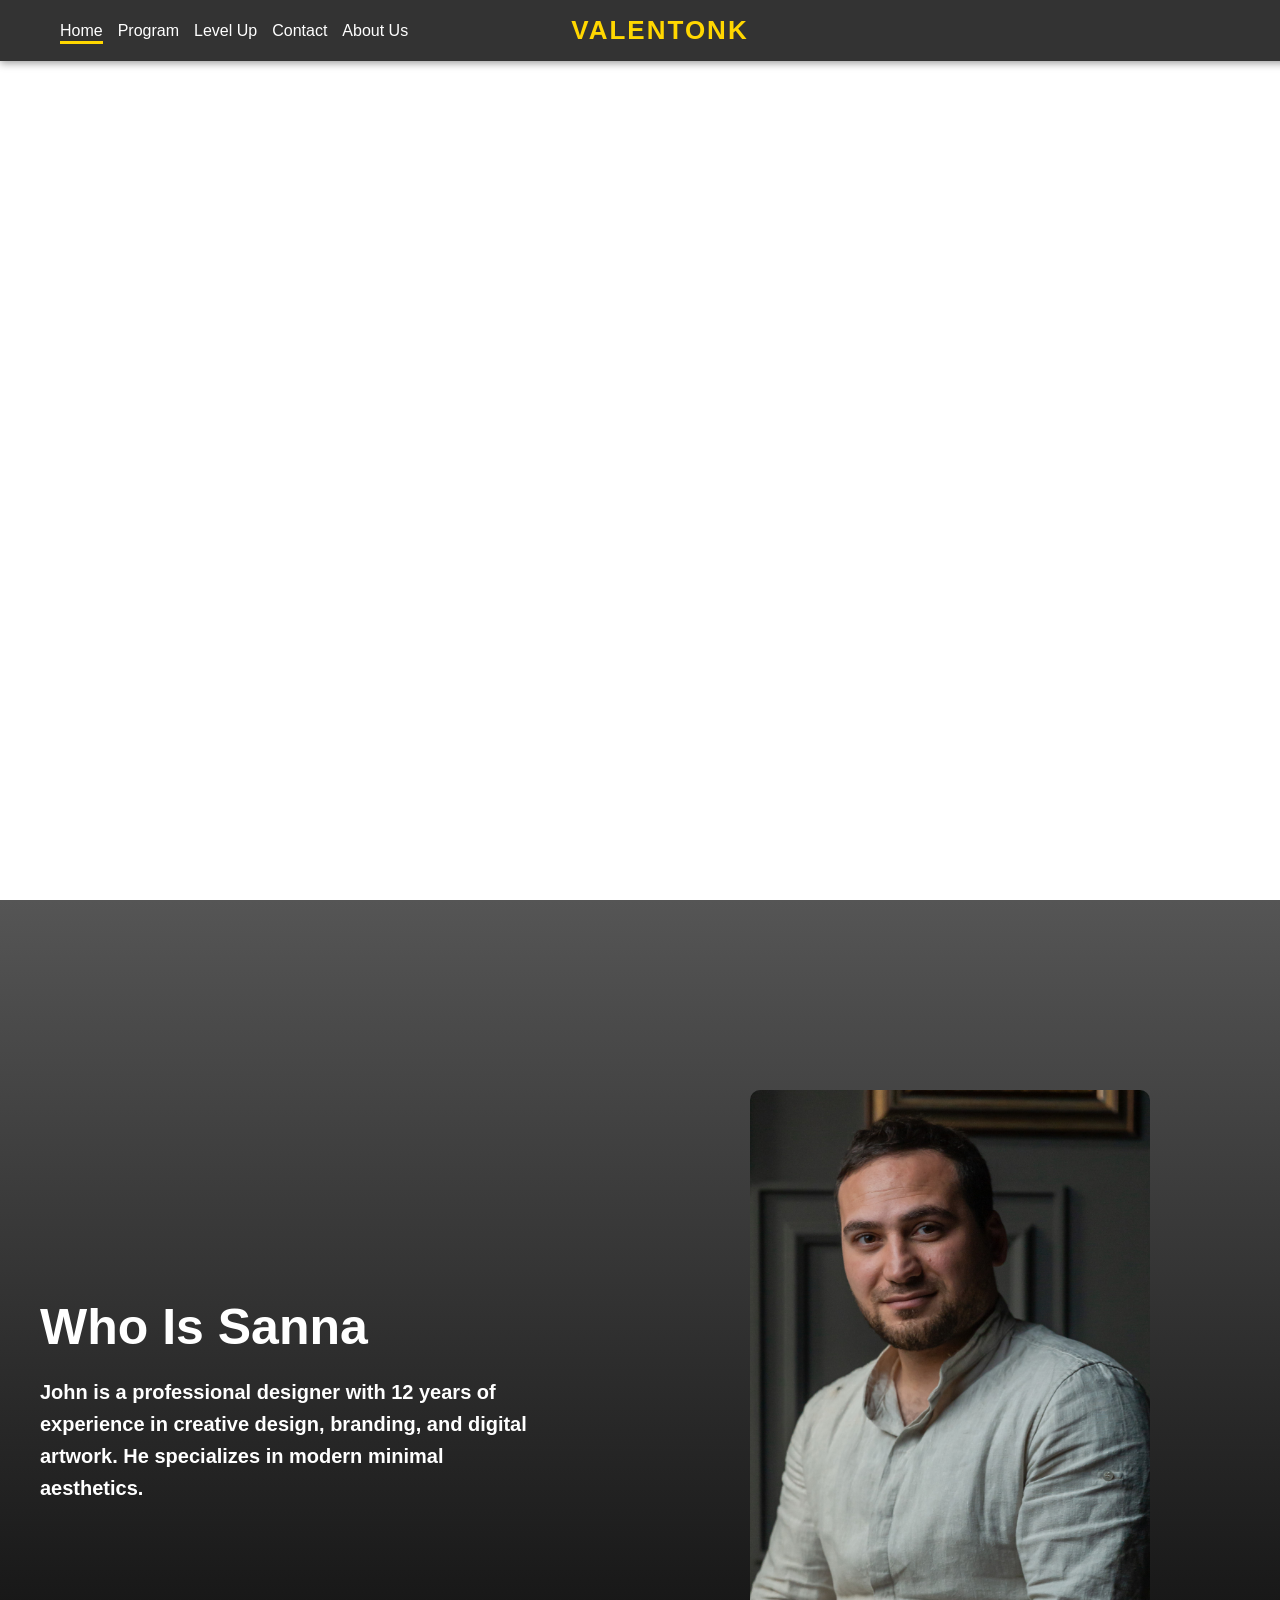
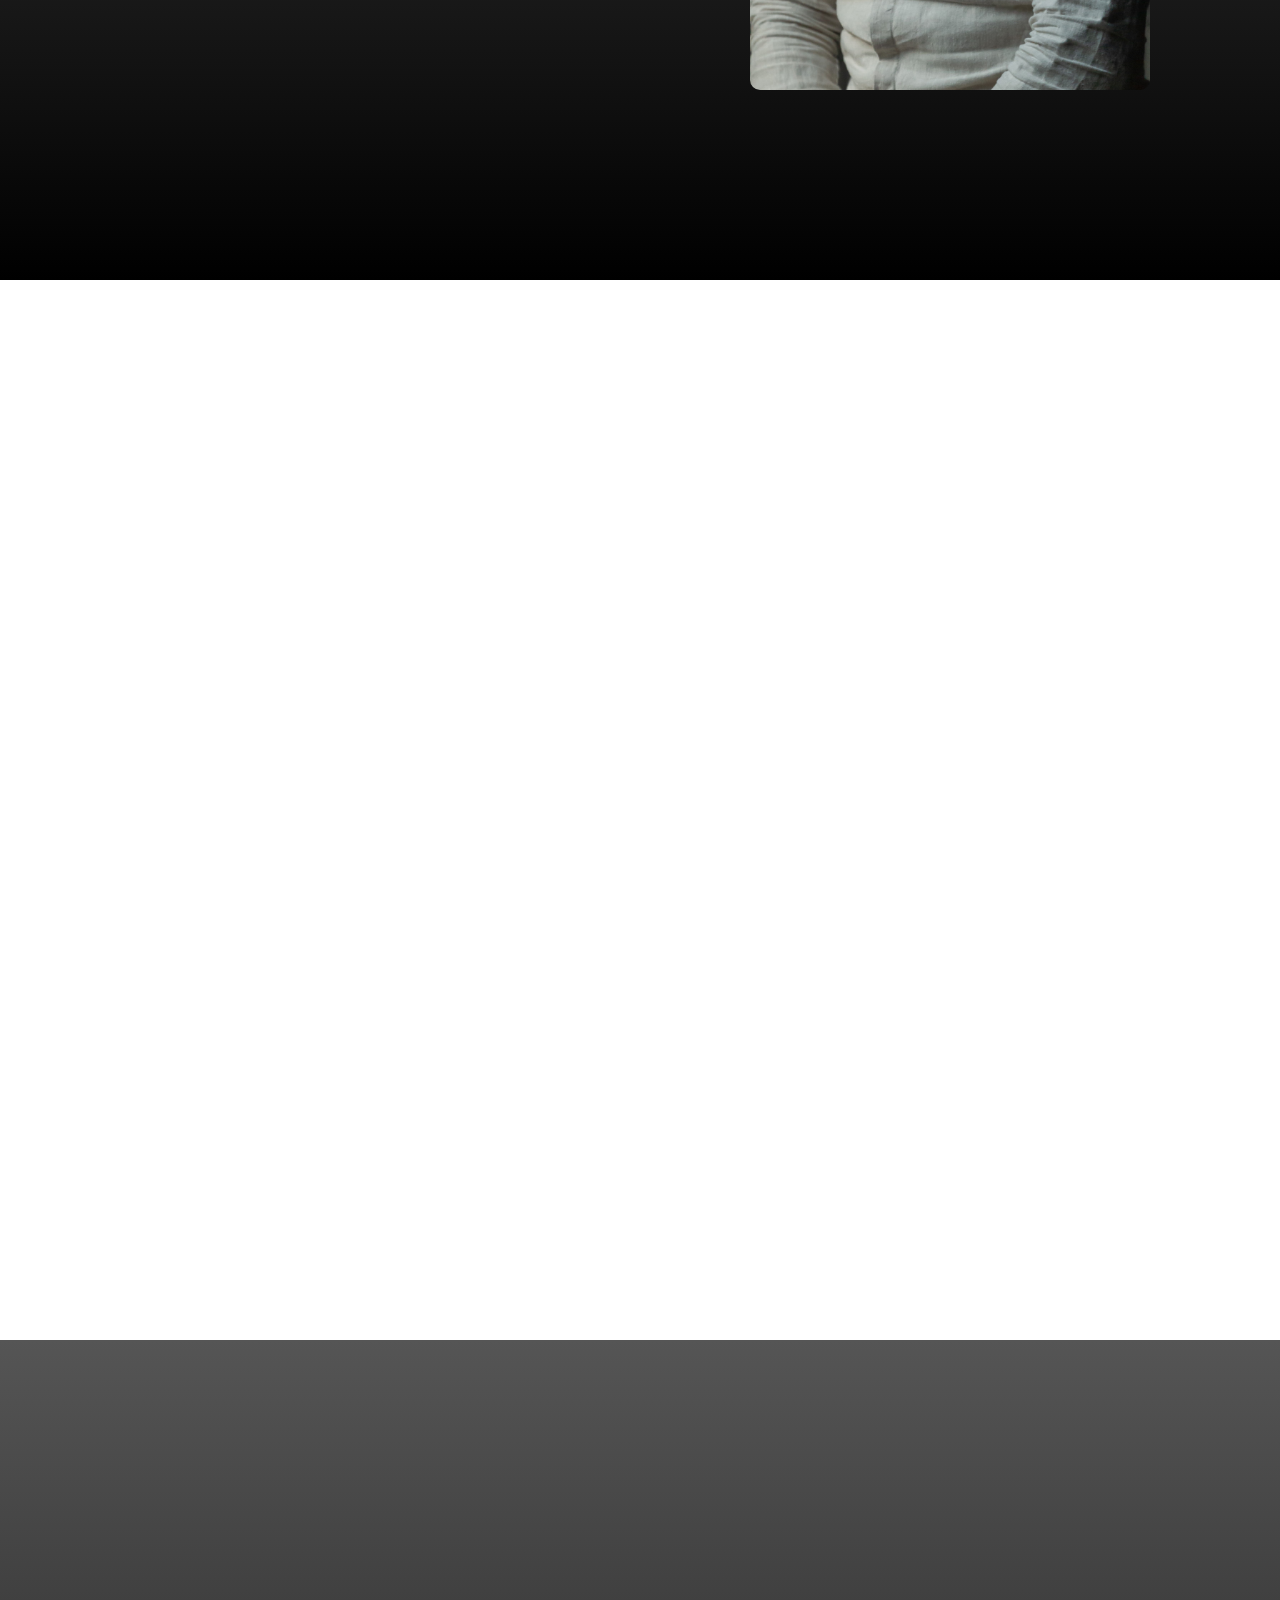
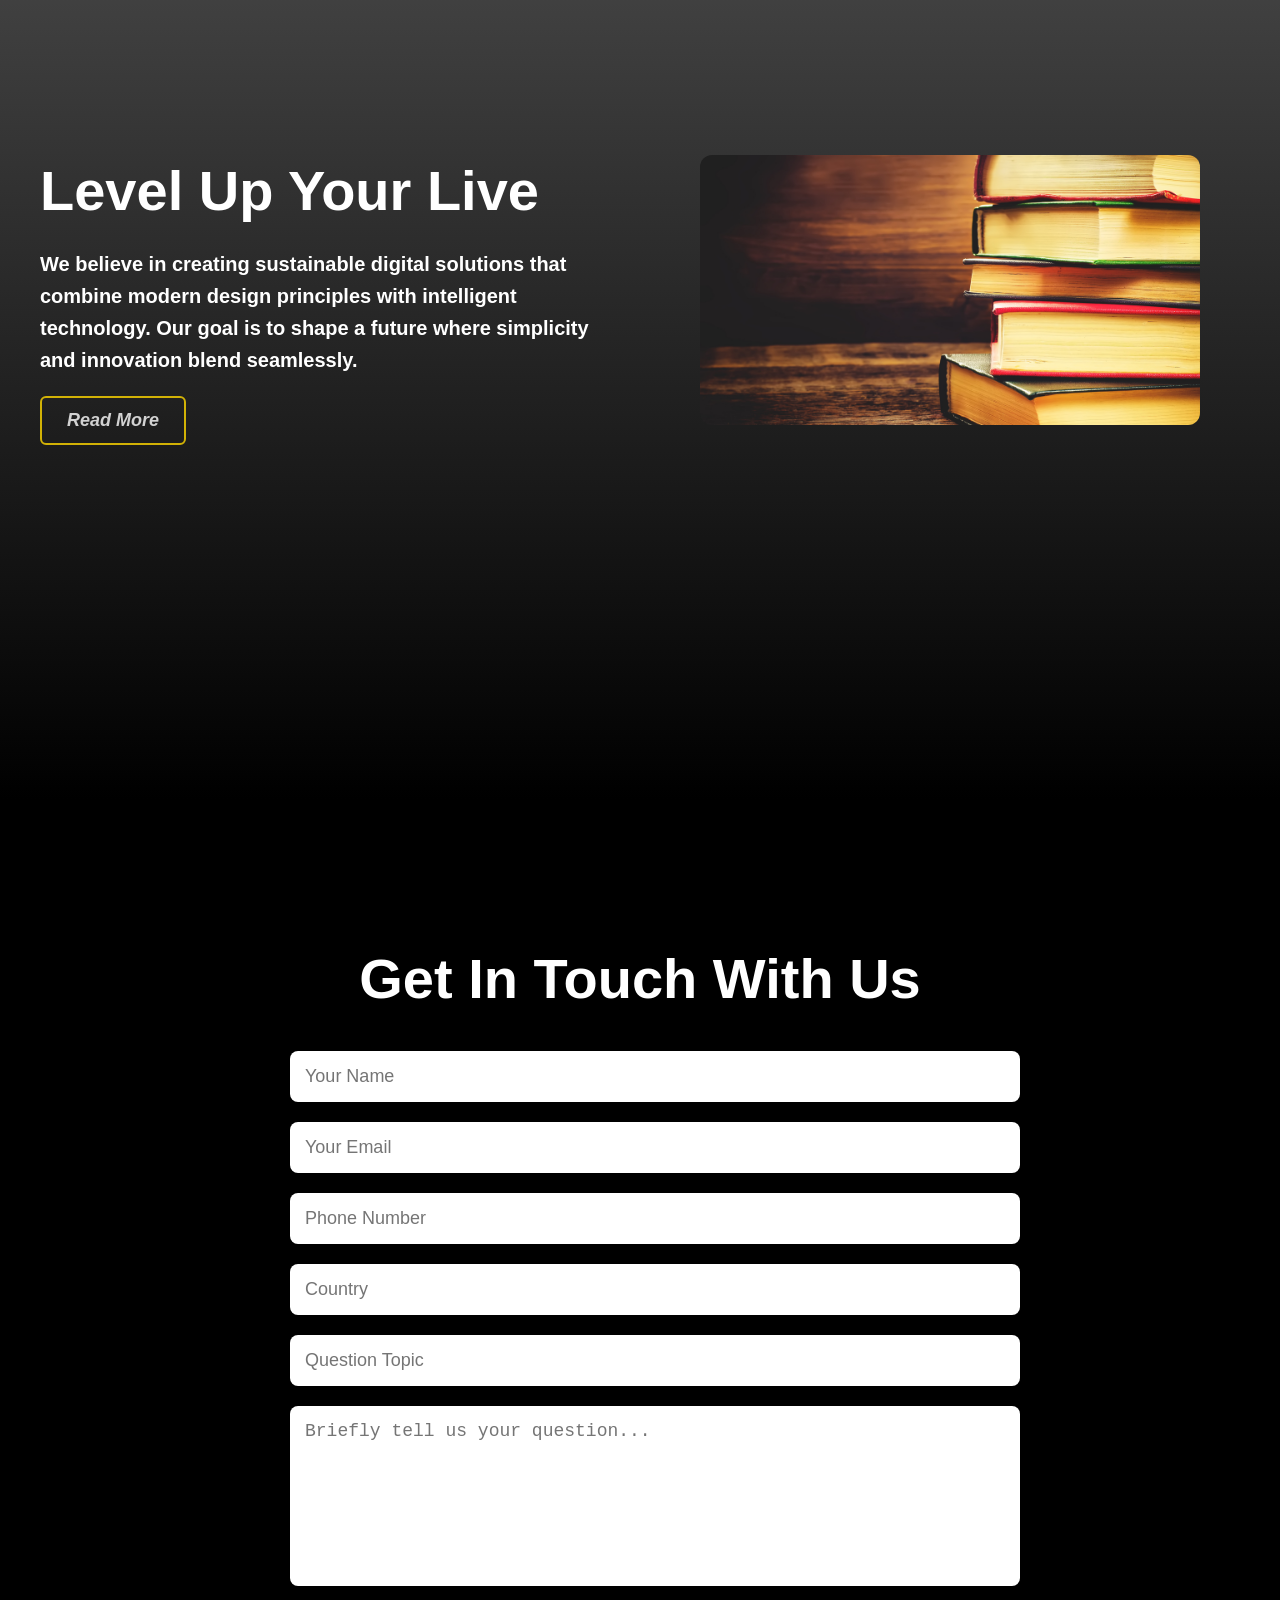
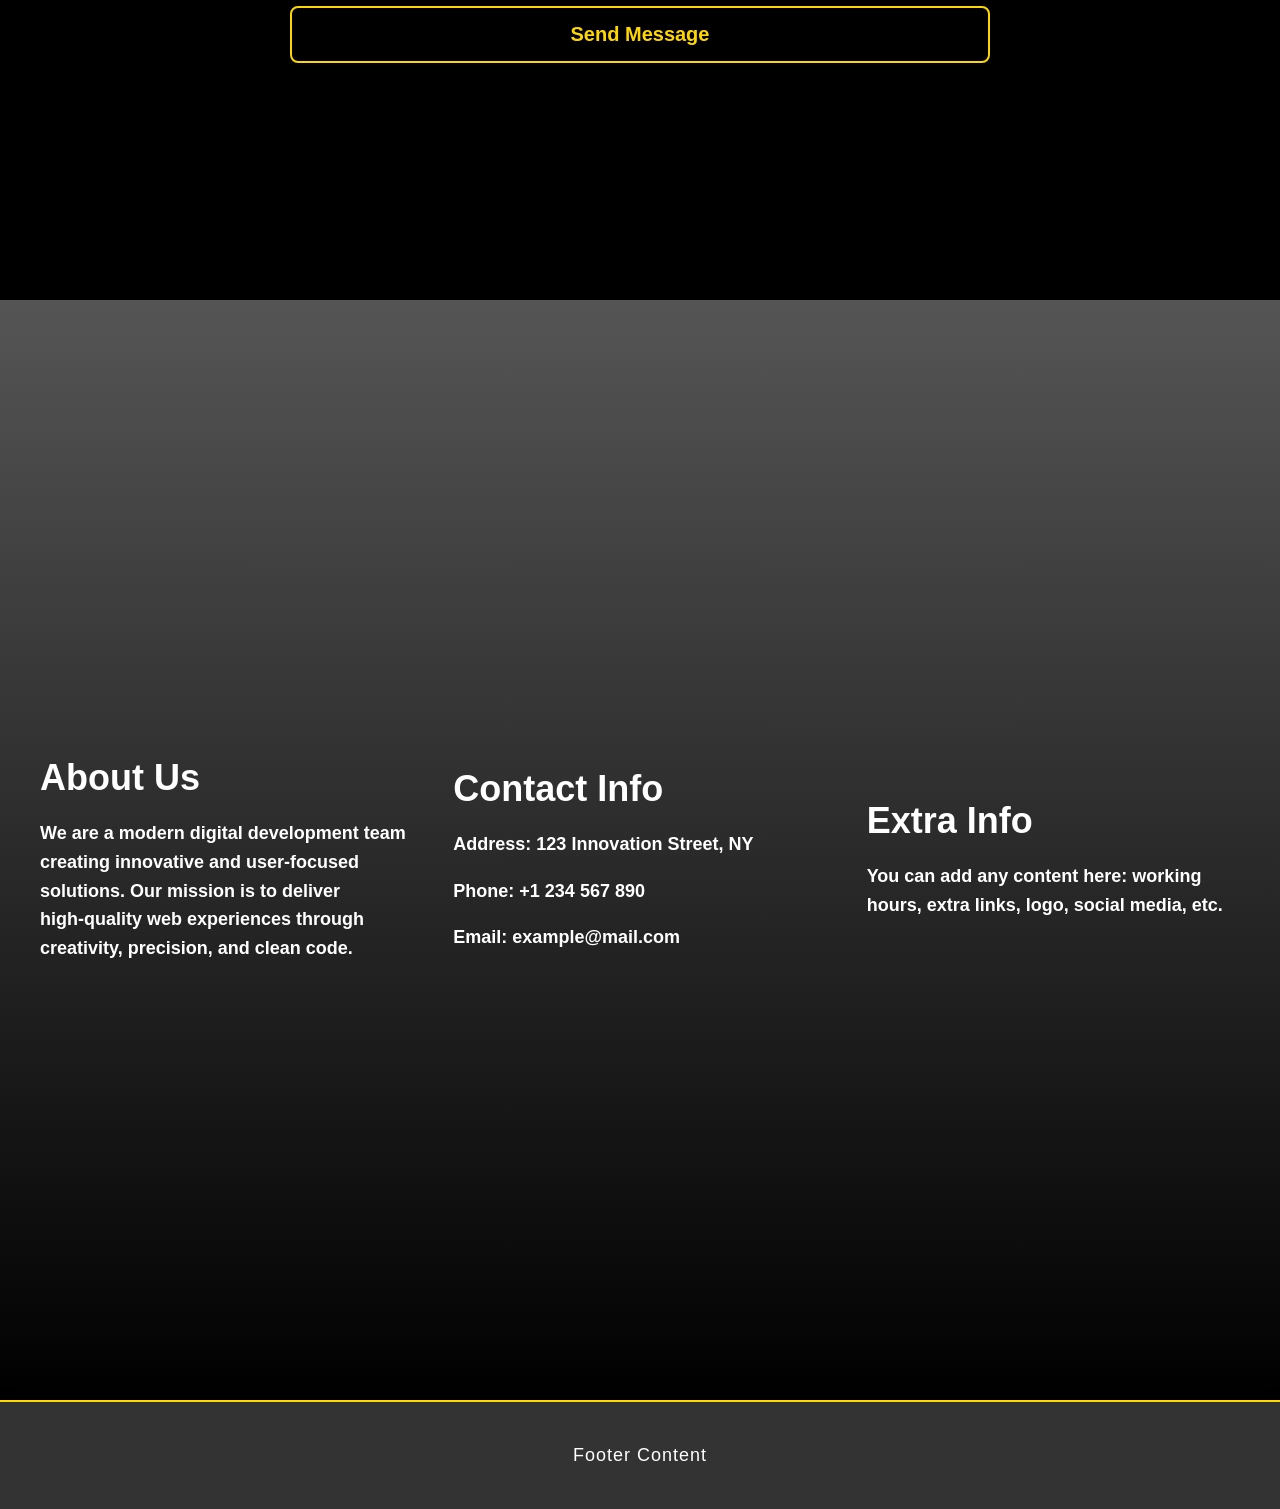
==== index.html @ f339c36e "Update index.html" ====
<!DOCTYPE html>
<html lang="en">
<head>
  <meta charset="UTF-8" />
  <meta name="viewport" content="width=device-width, initial-scale=1.0" />
  <link rel="stylesheet" href="Style.css">
  <title>Responsive Grid Page</title>
</head>
<body>
  <header>
      <div class="logo">Valentonk</div>
        <nav class="navbar">
        <div class="hamburger" id="hamburger">&#9776;</div>
        <ul class="nav-links" id="navLinks">
          <li><a href="index.html" class="active">Home</a></li>
          <li><a href="program.html">Program</a></li>
          <li><a href="#levelup">Level Up</a></li>
          <li><a href="#contact">Contact</a></li>
          <li><a href="#about">About Us</a></li>
        </ul>
      </nav>
  </header>
  <main class="sections">
    <!--  ============================================================================================= -->
    <!--  ============================    SECTIONS MAIN VIEWS    ========================================= -->
     <!--  ============================================================================================ -->

    <section class="sec sec1" id="home"> <!--  =================  Sections 1 ================ -->
      <video class="bg-video" autoplay muted loop playsinline>
        <source src="conferance.mp4" type="video/mp4">
      </video>
      <div class="content">
        Section 1
      </div>
    </section>

    <section class="sec sec2"> <!--  =================  Sections 2 ================ -->
        <div class="sec2-left">
          <h2 class="sec2-title">Who Is Sanna </h2>
          <p class="sec2-desc">
            John is a professional designer with 12 years of experience in creative design,
            branding, and digital artwork. He specializes in modern minimal aesthetics.
          </p>
        </div>
        <div class="sec2-right">
          <img src="Hayko.JPG" alt="Person" class="sec2-img">
        </div>
    </section>

    <section class="sec sec3"> <!--  =================  Sections 3 ================ -->
        <h2 class="sec3-title">Our Mission</h2>
        <div class="sec3-content">
          <div class="sec3-left">
            <p>
              We aim to deliver high‑quality digital experiences through modern design,
              clean code, and effective user interaction.
            </p>
          </div>
          <div class="sec3-right">
            <p>
              Our team works with passion, creativity, and innovation to help businesses
              and individuals grow in the digital world.
            </p>
          </div>
        </div>
    </section>

    <section class="sec sec4" id="levelup">    <!--  =================  Sections 4 ================ -->
        <div class="sec4-left">
          <h2 class="sec4-title">Level Up Your Live</h2>
          <p class="sec4-text">
              We believe in creating sustainable digital solutions that combine modern 
              design principles with intelligent technology. Our goal is to shape a future 
              where simplicity and innovation blend seamlessly.
          </p>
          <p class="sec4-ref">
            <a href="#" class="sec4-btn">Read More</a>
          </p>
        </div>
        <div class="sec4-right">
          <img src="book.png" class="sec4-img" alt="Vision">
        </div>
    </section>
    
    <section class="sec sec5" id="contact">    <!--  =================  Sections 5 ================ -->
  
        <h2 class="sec5-title">Get In Touch With Us</h2>
        <form id="contactForm" class="sec5-form">
          <input type="text" id="name" placeholder="Your Name" required>
          <input type="email" id="email" placeholder="Your Email" required>
          <input type="tel" id="phone" placeholder="Phone Number" required>
          <input type="text" id="country" placeholder="Country" required>
          <input type="text" id="topic" placeholder="Question Topic" required>
          <textarea id="message" placeholder="Briefly tell us your question..." required></textarea>
          <button type="submit" class="sec5-btn">Send Message</button>
        </form>   
    </section>

    <section class="sec sec6" id="about">    <!--  =================  Sections 6 ================ -->
        <div class="sec6-box">
          <h2 class="sec6-title">About Us</h2>
          <p class="sec6-text">
            We are a modern digital development team creating innovative and
            user‑focused solutions. Our mission is to deliver high‑quality web 
            experiences through creativity, precision, and clean code.
          </p>
        </div>
        <div class="sec6-box">
          <h2 class="sec6-title">Contact Info</h2>
          <p class="sec6-text">Address: 123 Innovation Street, NY</p>
          <p class="sec6-text">Phone: +1 234 567 890</p>
          <p class="sec6-text">Email: example@mail.com</p>
        </div>
        <div class="sec6-box">
          <h2 class="sec6-title">Extra Info</h2>
          <p class="sec6-text">
            You can add any content here:  
            working hours, extra links, logo, social media, etc.
          </p>
        </div>
    </section>
  </main>
  <footer>
    <p>Footer Content</p>
  </footer>
  <script src="./script.js"></script>
</body>

</html>
---- Style.css ----
/*================ GLOBAL =================*/
body {
  margin: 0;
  font-family: Arial, sans-serif;
}

html {
  scroll-behavior: smooth;
}

/*================ HEADER =================*/
header {
  position: fixed;
  top: 0;
  left: 0;
  width: 100%;
  z-index: 10000;
  background: #333;
  display: flex;
  justify-content: center;       /* center logo */
  align-items: center;
  padding: 15px 20px;
  box-shadow: 0 2px 8px rgba(0, 0, 0, 0.4);
}

.logo {
  font-size: 26px;
  font-weight: 700;
  color: gold;
  letter-spacing: 2px;
  text-transform: uppercase;
}

header .navbar {
  position: absolute;
  left: 20px;                    /* move menu left side */
  display: flex;
  align-items: center;
}

/*================ DESKTOP MENU =================*/
.nav-links {
  list-style: none;
  display: flex;
  gap: 15px;
  margin: 0;
}

.nav-links li a {
  position: relative;
  color: #fff;
  text-decoration: none;
  font-weight: 500;
  padding-bottom: 5px;
  transition: color 0.3s ease;
}

/* underline animation */
.nav-links li a::after {
  content: "";
  position: absolute;
  left: 0;
  bottom: 0;
  height: 3px;
  width: 0%;
  background: gold;
  transition: width 0.4s ease;
}

.nav-links li a:hover::after {
  width: 100%;
}

.nav-links li a.active::after {
  width: 100%;
}

/*================ HAMBURGER =================*/
.hamburger {
  font-size: 30px;
  cursor: pointer;
  display: none;
  color: white;
}

/*================ MOBILE MENU =================*/
@media (max-width: 768px) {
  .hamburger {
    display: block;
  }

  .nav-links {
    position: fixed;
    top: 70px;
    left: 0;
    width: 100%;
    background: rgba(0, 0, 0, 0.95);
    flex-direction: column;
    align-items: center;
    padding: 20px 0;
    z-index: 9999;

    opacity: 0;
    transform: translateY(-30px);
    pointer-events: none;                /* can't click while hidden */
    transition:
      opacity 0.6s ease-in-out,
      transform 0.6s ease-in-out;        /* smoother motion */
  }

  .nav-links.active {
    opacity: 1;
    transform: translateY(0);
    pointer-events: auto;               /* enable click when open */
  }

  .nav-links li {
    width: 100%;
    text-align: center;
    padding: 15px 0;
  }

  .nav-links li a {
    display: block;
    width: 100%;
  }
}


/*================ SECTIONS WRAPPER =================*/
.sections {
  margin: 0;
  padding: 0;
}

/*================ DEFAULT SECTION =================*/
.sec {
  height: 100vh;
  display: flex;
  justify-content: center;
  align-items: center;
  font-size: 40px;
  font-weight: bold;
  color: white;
}

/*================ SECTION 1 =================*/
.sec1 {
  position: relative;
  overflow: hidden;
}

.bg-video {
  position: absolute;
  top: 0;
  left: 0;
  width: 100%;
  height: 100%;
  object-fit: cover;
  z-index: -1;
}

.sec1 .content {
  position: relative;
  color: white;
  font-size: 40px;
  font-weight: bold;
  z-index: 2;
}

/*================ SECTION 2 =================*/
.sec2 {
  display: flex;
  align-items: center;
  justify-content: center;
  background: linear-gradient(to bottom, #555, #000);
  padding: 40px;
  gap: 40px;
}

.sec2-left {
  flex: 1;
  color: white;
}

.sec2-title {
  font-size: 50px;
  margin-bottom: 20px;
}

.sec2-desc {
  font-size: 20px;
  line-height: 1.6;
  max-width: 500px;
}

.sec2-right {
  flex: 1;
  display: flex;
  justify-content: center;
}

.sec2-img {
  width: 80%;
  max-width: 400px;
  border-radius: 10px;
}

@media (max-width: 768px) {
  .sec2 {
    flex-direction: column;
    text-align: center;
  }
  .sec2-img {
    width: 60%;
  }
}

/*================ SECTION 3 =================*/
.sec3 {
  display: block;
  padding: 100px 40px 60px 40px;
  text-align: center;

  background-image: url("library.jpg");
  background-size: cover;
  background-position: center;
  background-repeat: no-repeat;
  background-attachment: fixed;
}

.sec3-title {
  width: 100%;
  display: block;
  margin-bottom: 40px;
  font-size: 48px;
  color: white;
  opacity: 0;
  transform: scale(0.85);
  transition: all 1.2s ease;
}

.sec3-content {
  display: flex;
  gap: 40px;
  color: white;
  justify-content: center;
  opacity: 0;
  transform: scale(0.85);
  transition: all 1.2s ease;
}

@media (max-width: 768px) {
  .sec3-content {
    flex-direction: column;
    text-align: center;
  }
}

.sec3-title.active,
.sec3-content.active {
  opacity: 1;
  transform: scale(1);
}

/* Extra small screens – below 430px width */
@media (max-width: 442px) {
  .sec3 {
    padding: 60px 20px 40px 20px; /* keeps inner spacing balanced */
    height: 80vh;                 /* 20% smaller total height */
  }

  .sec3-title {
    font-size: 32px;               /* smaller heading */
    margin-bottom: 25px;
  }

  .sec3-content {
    font-size: 25px;               /* shrink text slightly */
    gap: 20px;
  }

  .sec3-left p,
  .sec3-right p {
    font-size: 25px;               /* ensure paragraph text fits */
    line-height: 1.6;
  }
}



/*================ SECTION 4 =================*/
.sec4 {
  display: flex;
  align-items: center;
  justify-content: center;
  gap: 40px;
  padding: 100px 40px 60px 40px;
  background: linear-gradient(to bottom, #555, #000);
  color: white;
}

.sec4-left {
  flex: 1;
  max-width: 600px;
}

.sec4-title {
  font-size: 56px;
  margin-bottom: 25px;
  font-weight: bold;
}

.sec4-text {
  font-size: 20px;
  line-height: 1.6;
  margin-bottom: 20px;
}

.sec4-ref {
  font-size: 18px;
  opacity: 0.8;
  font-style: italic;
}

.sec4-right {
  flex: 1;
  display: flex;
  justify-content: center;
}

.sec4-img {
  width: 100%;
  max-width: 500px;
  border-radius: 12px;
  object-fit: cover;
}

/* button */
.sec4-btn {
  display: inline-block;
  padding: 12px 25px;
  color: #fff;
  font-size: 18px;
  text-decoration: none;
  border: 2px solid gold;
  border-radius: 6px;
  transition: all 0.6s ease;
  cursor: pointer;
  background: transparent;
  position: relative;
  overflow: hidden;
}

.sec4-btn:hover {
  color: black;
  background: gold;
  box-shadow: 0 0 15px gold, 0 0 30px gold;
  transform: scale(1.05);
}

.sec4-btn::before {
  content: "";
  position: absolute;
  top: 0;
  left: -100%;
  width: 100%;
  height: 100%;
  background: linear-gradient(120deg, transparent, rgba(255,255,255,0.6), transparent);
  transition: 0.8s;
}

.sec4-btn:hover::before {
  left: 100%;
}

@media (max-width: 768px) {
  .sec4 {
    flex-direction: column;
    text-align: center;
  }
  .sec4-img {
    max-width: 80%;
  }
}

/*================ SECTION 5 =================*/
.sec5 {
  display: block;
  background: black;
  padding: 100px 40px;
  text-align: center;
  color: white;
}

.sec5-title {
  font-size: 56px;
  margin-bottom: 40px;
  font-weight: bold;
}

.sec5-form {
  max-width: 700px;
  margin: auto;
  display: flex;
  flex-direction: column;
  gap: 20px;
}

.sec5-form input,
.sec5-form textarea {
  width: 100%;
  padding: 15px;
  border-radius: 8px;
  border: none;
  font-size: 18px;
  outline: none;
}

.sec5-form textarea {
  height: 150px;
  resize: none;
}

.sec5-btn {
  padding: 15px;
  font-size: 20px;
  font-weight: bold;
  border: 2px solid gold;
  background: transparent;
  color: gold;
  border-radius: 8px;
  cursor: pointer;
  transition: all 0.6s ease;
}

.sec5-btn:hover {
  background: gold;
  color: black;
  box-shadow: 0 0 15px gold, 0 0 30px gold;
  transform: scale(1.05);
}

/*================ SECTION 6 =================*/
.sec6 {
  background: linear-gradient(to bottom, #555, #000);
  padding: 100px 40px;
  color: white;
  display: flex;
  justify-content: center;
  gap: 40px;
}

.sec6-box {
  flex: 1;
  max-width: 400px;
}

.sec6-title {
  font-size: 36px;
  margin-bottom: 20px;
  font-weight: bold;
}

.sec6-text {
  font-size: 18px;
  line-height: 1.6;
  margin-bottom: 10px;
}

@media (max-width: 768px) {
  .sec6 {
    flex-direction: column;
    text-align: center;
  }
  .sec6-box {
    max-width: 100%;
  }
}

/*================ PROGRAM PAGE =================*/
.program-container {
  margin-top: 60px;
}

.program-block {
  background: linear-gradient(to bottom, #111, #333);
  height: 100vh;
  padding: 100px 40px;
  color: white;
}

.program-title {
  font-size: 50px;
  text-align: center;
  margin-bottom: 40px;
  font-weight: bold;
}

.program-content {
  display: flex;
  justify-content: center;
  align-items: center;
  gap: 40px;
}

.program-left,
.program-right {
  flex: 1;
}

.program-text {
  font-size: 22px;
  line-height: 1.6;
}

.program-img {
  width: 100%;
  max-width: 450px;
  border-radius: 12px;
  object-fit: cover;
}

.program-btn {
  margin-top: 30px;
  display: block;
  margin-left: auto;
  margin-right: auto;
  padding: 15px 30px;
  font-size: 20px;
  border: 2px solid gold;
  background: transparent;
  color: gold;
  cursor: pointer;
  border-radius: 8px;
  transition: all 0.6s ease;
}

.program-btn:hover {
  background: gold;
  color: black;
  box-shadow: 0 0 15px gold, 0 0 30px gold;
  transform: scale(1.07);
}

@media (max-width: 768px) {
  .program-content {
    flex-direction: column;
    text-align: center;
  }

  .program-img {
    max-width: 70%;
  }
}


/*================ FOOTER =================*/
footer {
  background: #333;
  color: #fff;
  padding: 25px;
  text-align: center;
  font-size: 18px;
  font-weight: 500;
  letter-spacing: 1px;
  border-top: 2px solid gold;
  box-shadow: 0 -2px 8px rgba(0, 0, 0, 0.4);
}
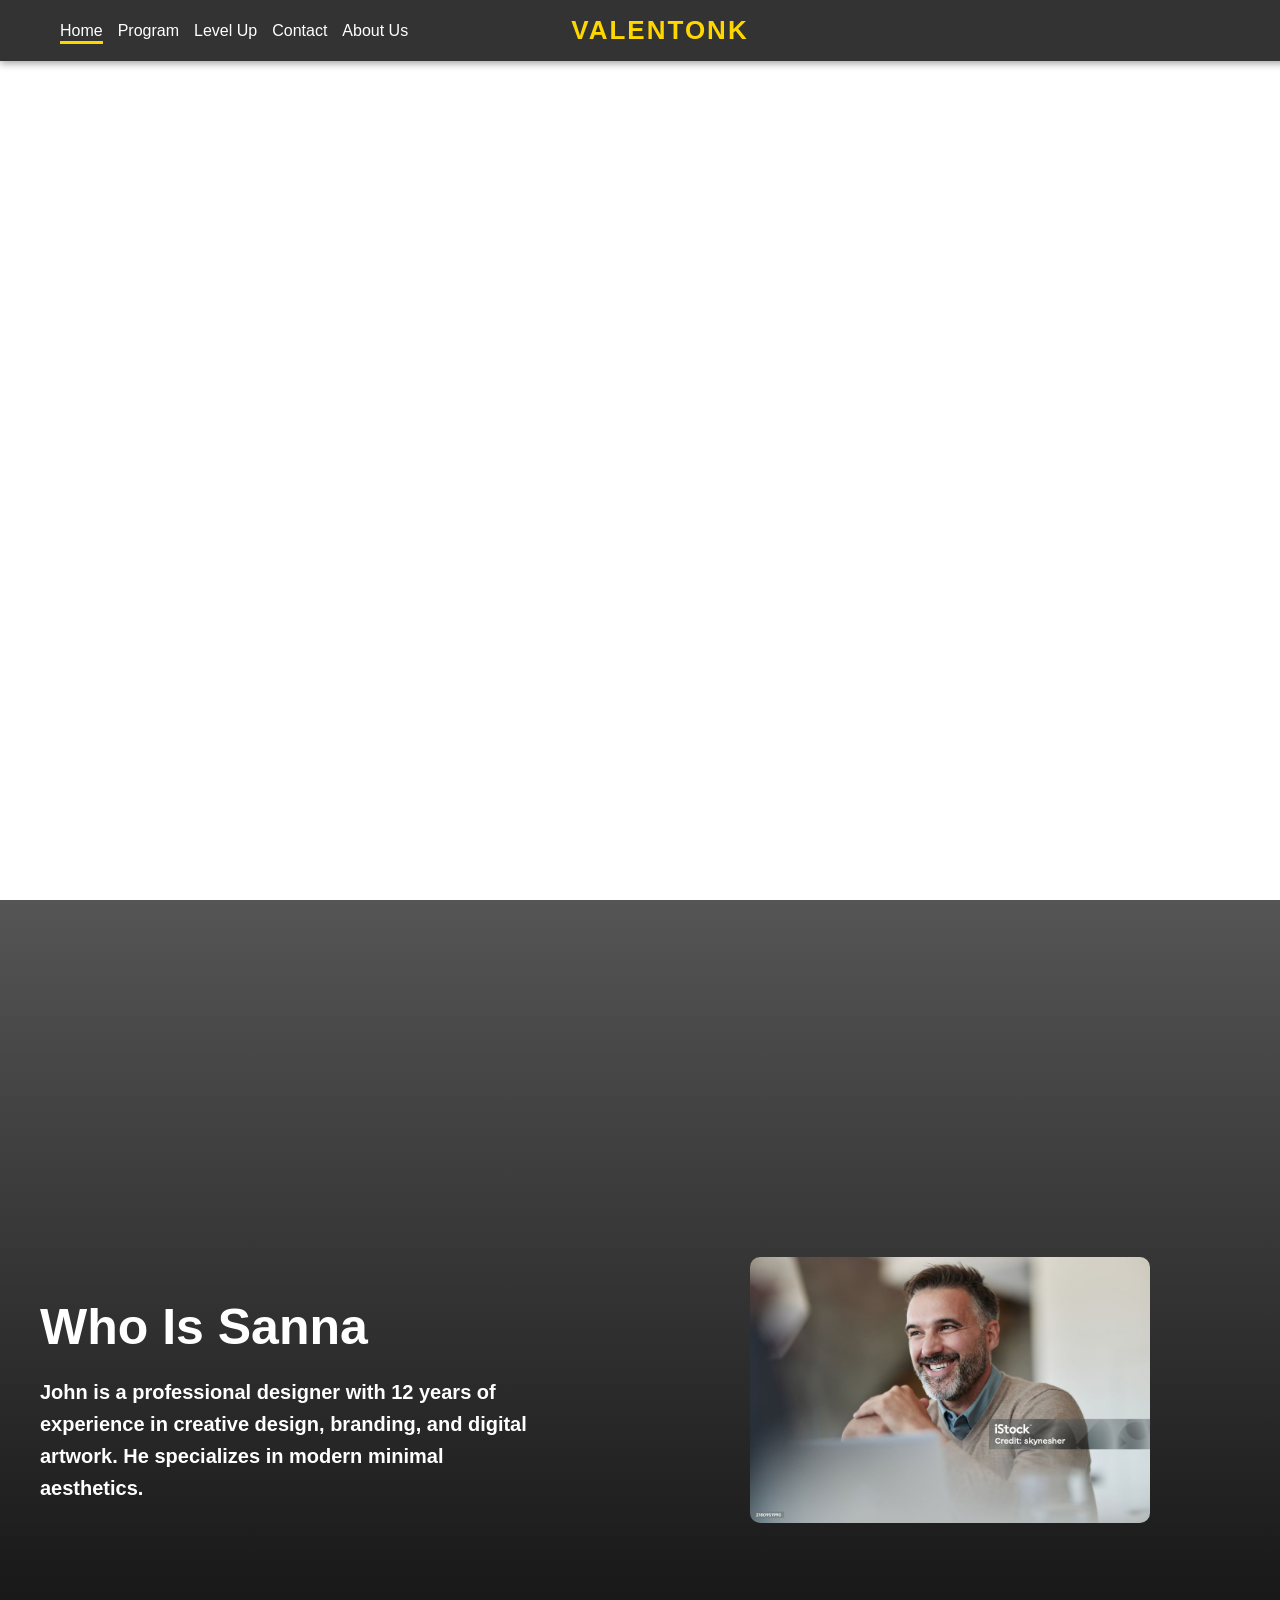
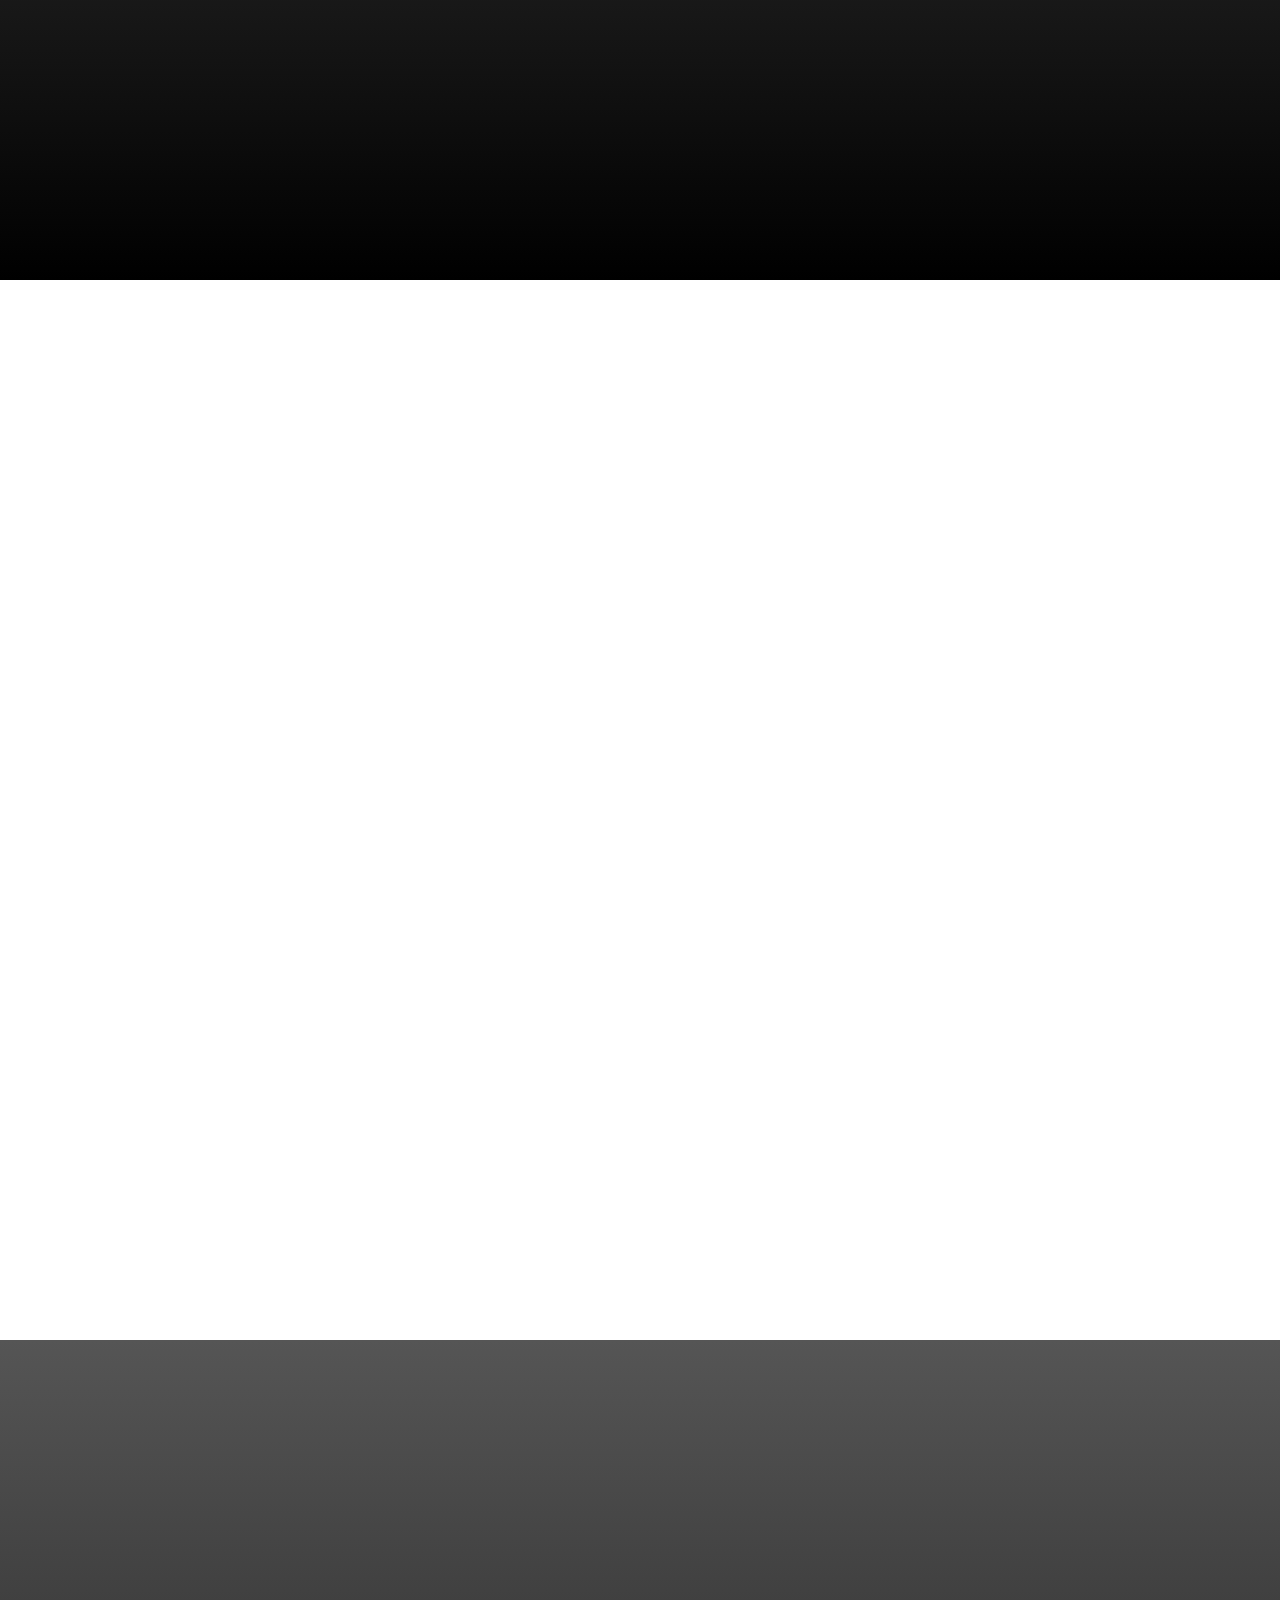
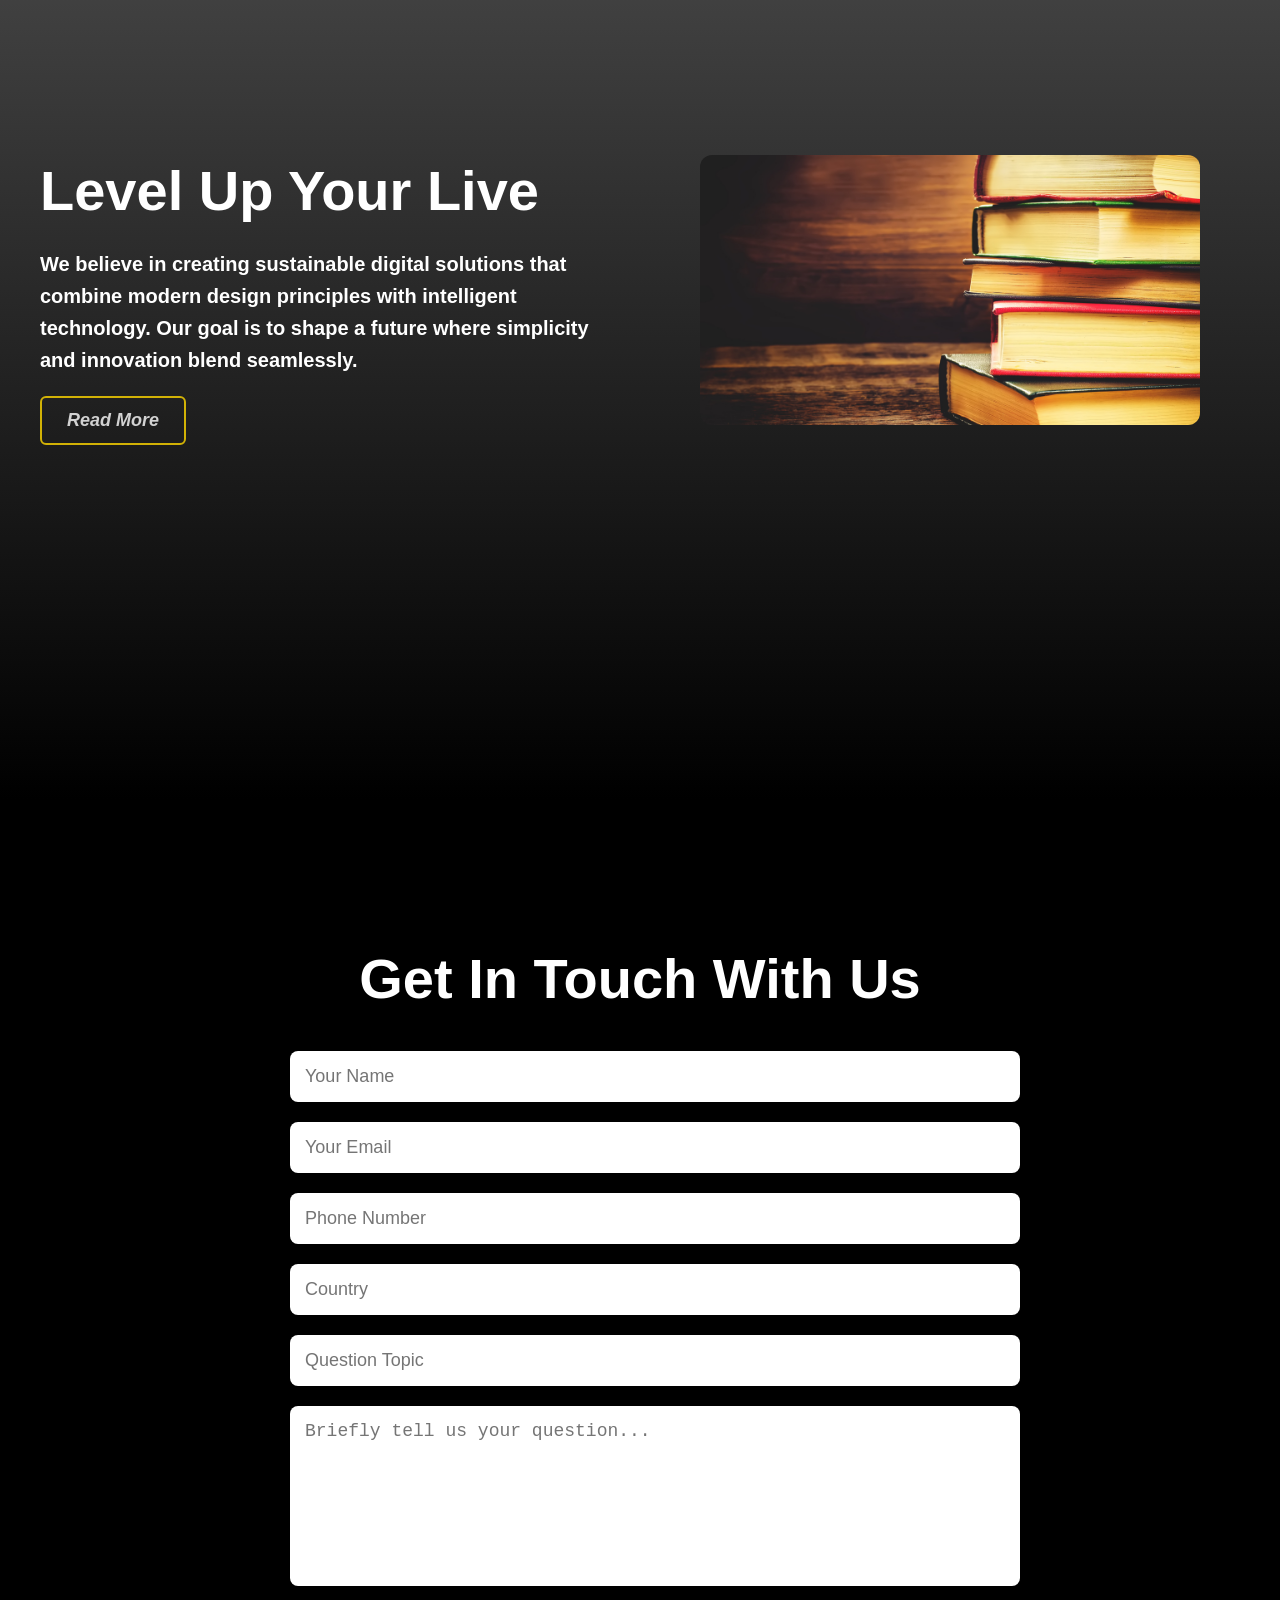
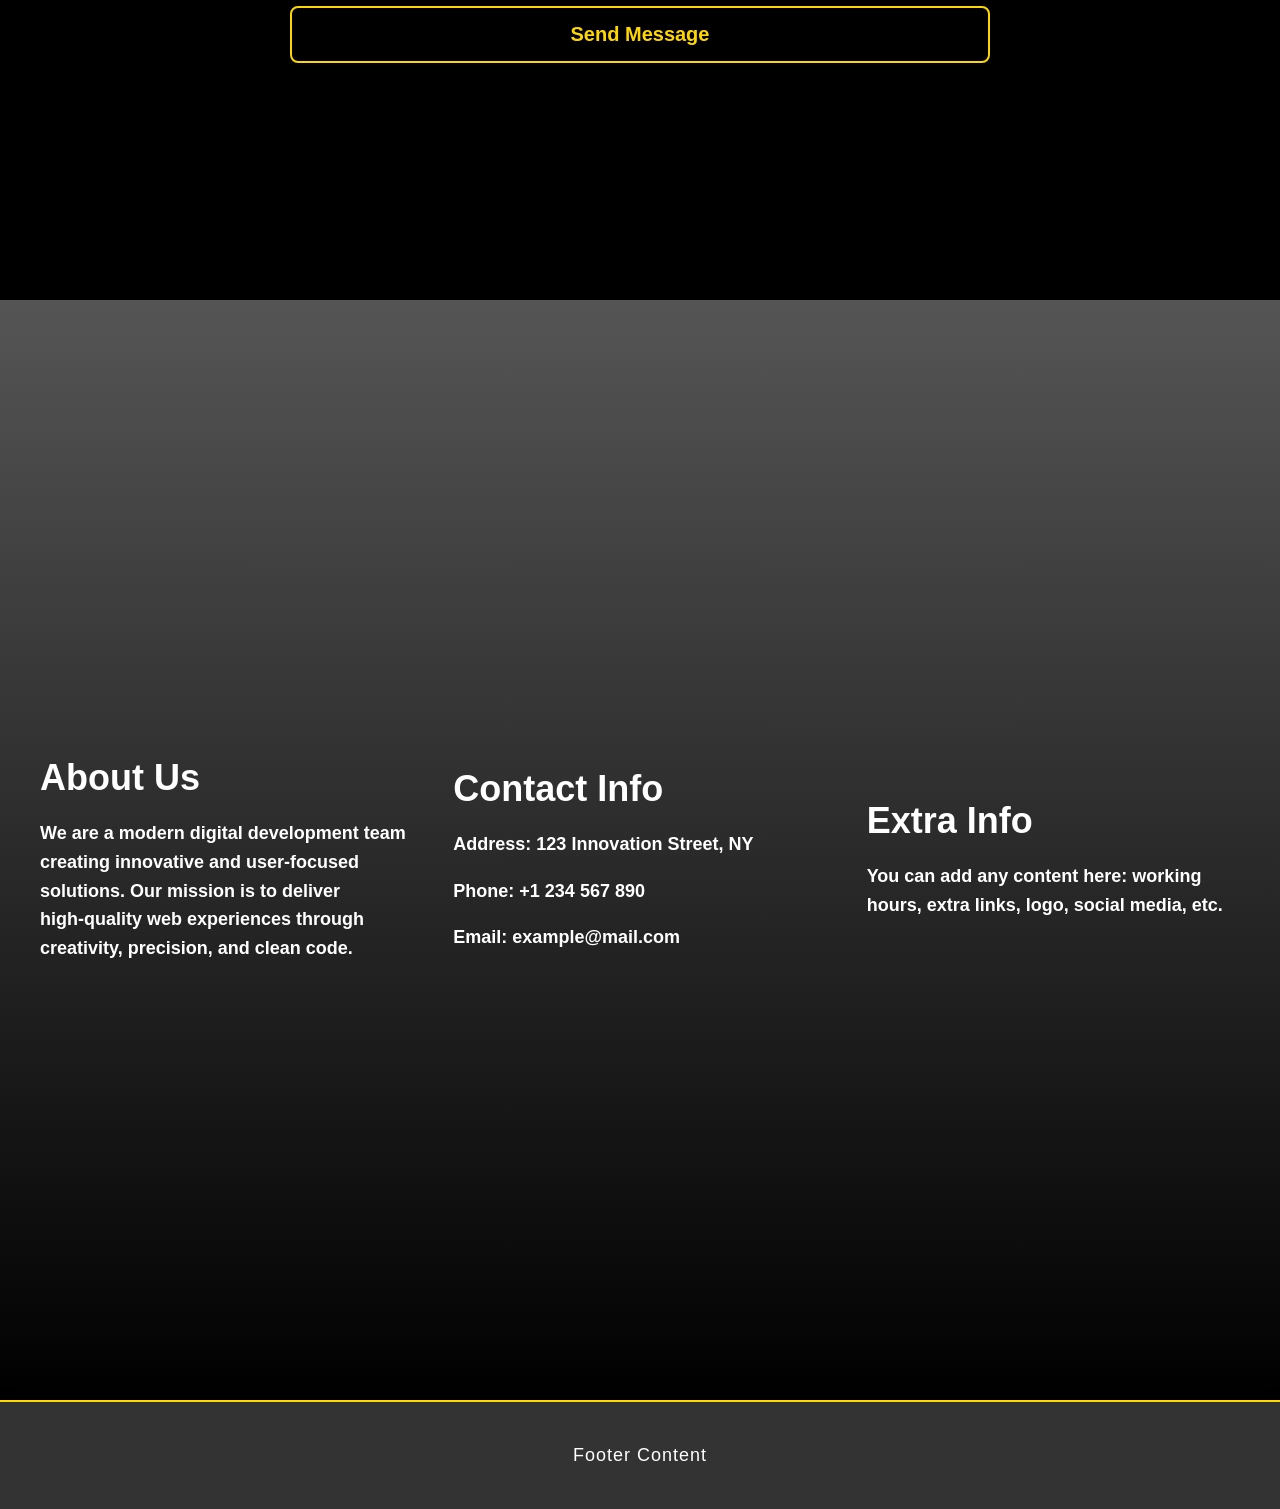
==== commit e2481aca: "Update index.html" ====
--- a/index.html
+++ b/index.html
@@ -43,7 +43,7 @@
           </p>
         </div>
         <div class="sec2-right">
-          <img src="Hayko.JPG" alt="Person" class="sec2-img">
+          <img src="coach.jpg" alt="Person" class="sec2-img">
         </div>
     </section>
 
@@ -123,7 +123,7 @@
   <footer>
     <p>Footer Content</p>
   </footer>
-  <script src="./script.js"></script>
+  <script src="script.js"></script>
 </body>
 
 </html>
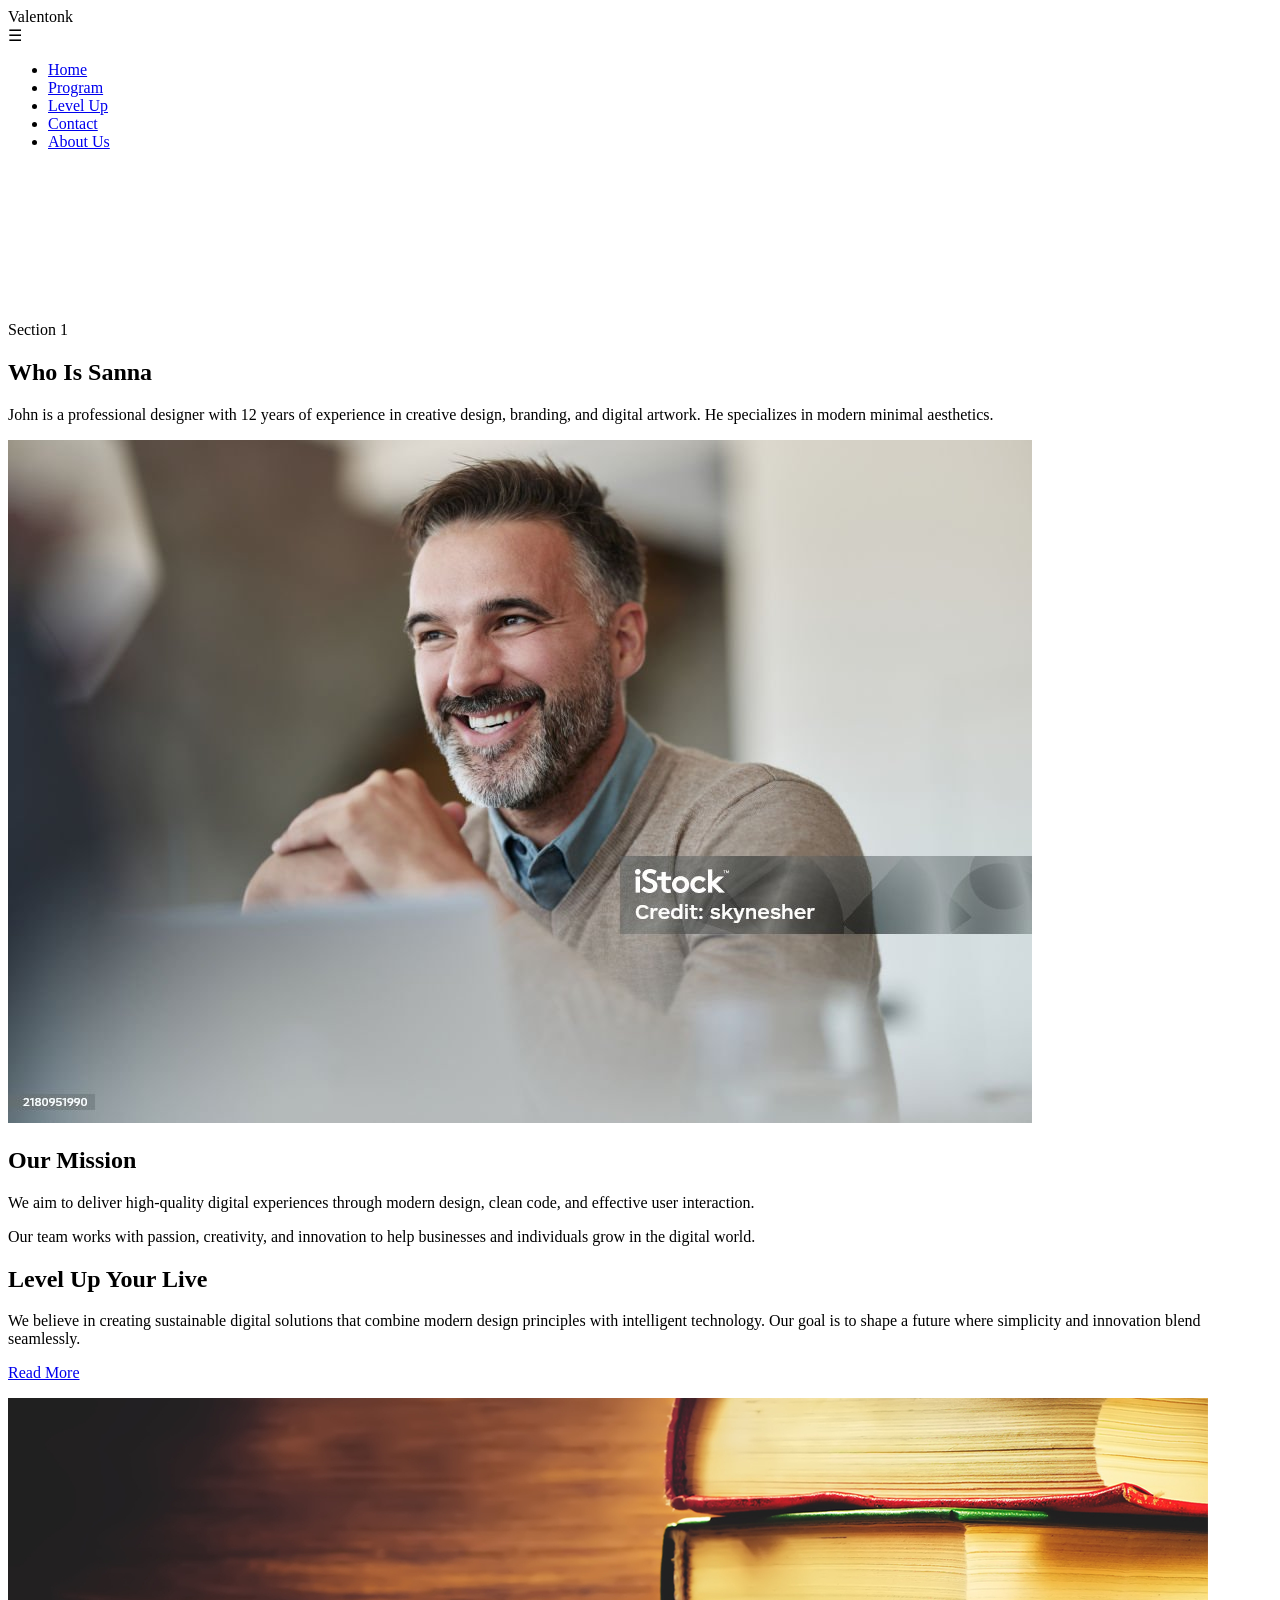
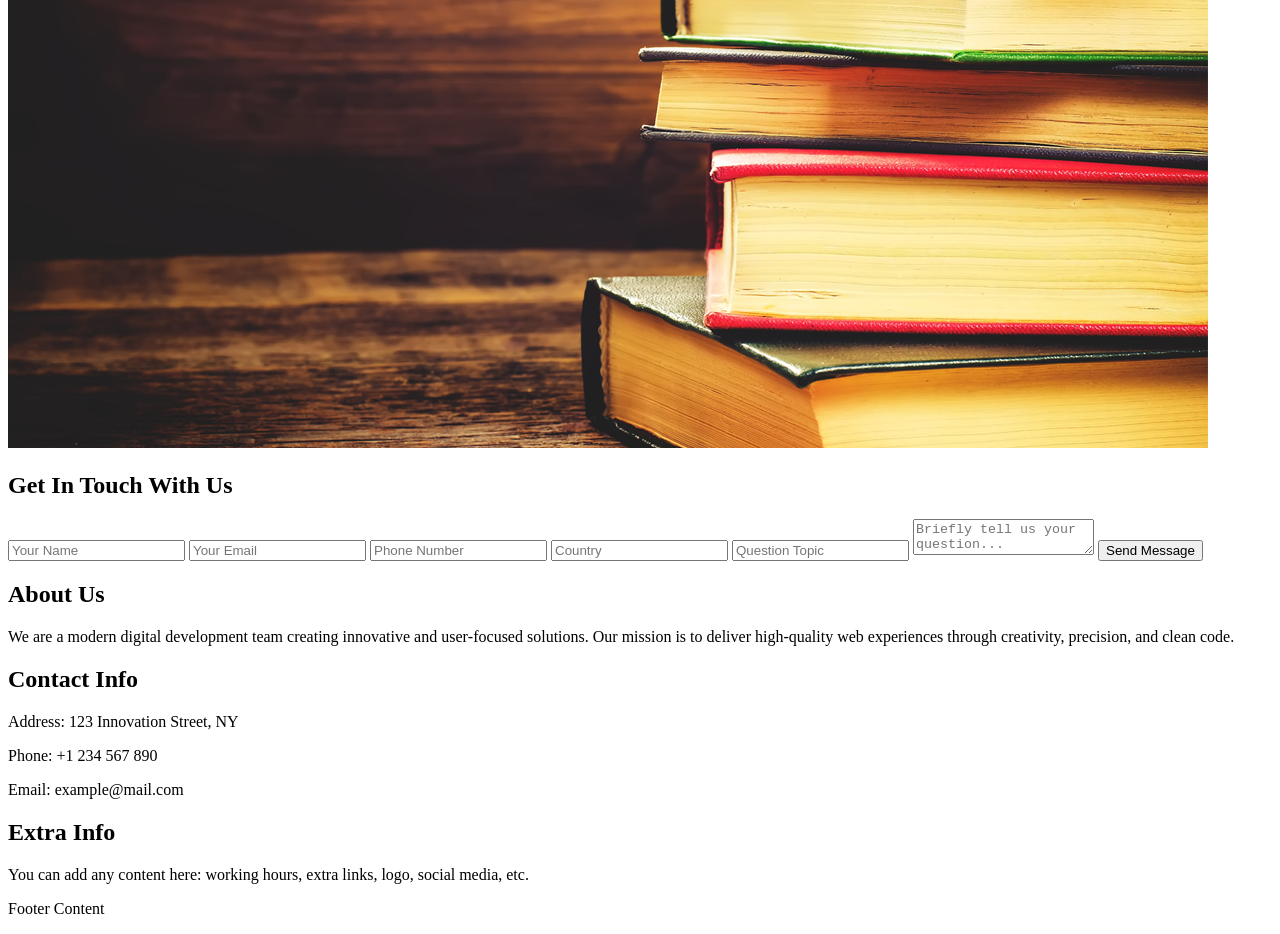
==== commit caaf5d24: "Add files via upload" ====
--- a/index.html
+++ b/index.html
@@ -2,9 +2,11 @@
 <html lang="en">
 <head>
   <meta charset="UTF-8" />
-  <meta name="viewport" content="width=device-width, initial-scale=1.0" />
-  <link rel="stylesheet" href="Style.css">
-  <title>Responsive Grid Page</title>
+  <meta name="viewport" content="width=device-width, initial-scale=1.0, maximum-scale=1.0">
+  <meta name="format-detection" content="telephone=no">
+  <meta name="apple-mobile-web-app-capable" content="yes">
+  <link rel="stylesheet" href="style.css" />
+  <title>Git-hub prtfolio</title>
 </head>
 <body>
   <header>
@@ -25,14 +27,15 @@
     <!--  ============================    SECTIONS MAIN VIEWS    ========================================= -->
      <!--  ============================================================================================ -->
 
-    <section class="sec sec1" id="home"> <!--  =================  Sections 1 ================ -->
-      <video class="bg-video" autoplay muted loop playsinline>
+    <section class="sec sec1" id="home">    <!--  =================  Sections 1 ================ -->
+      <video class="bg-video" autoplay muted playsinline loop>
         <source src="conferance.mp4" type="video/mp4">
       </video>
       <div class="content">
         Section 1
       </div>
     </section>
+
 
     <section class="sec sec2"> <!--  =================  Sections 2 ================ -->
         <div class="sec2-left">
@@ -126,4 +129,4 @@
   <script src="script.js"></script>
 </body>
 
-</html>
+</html>
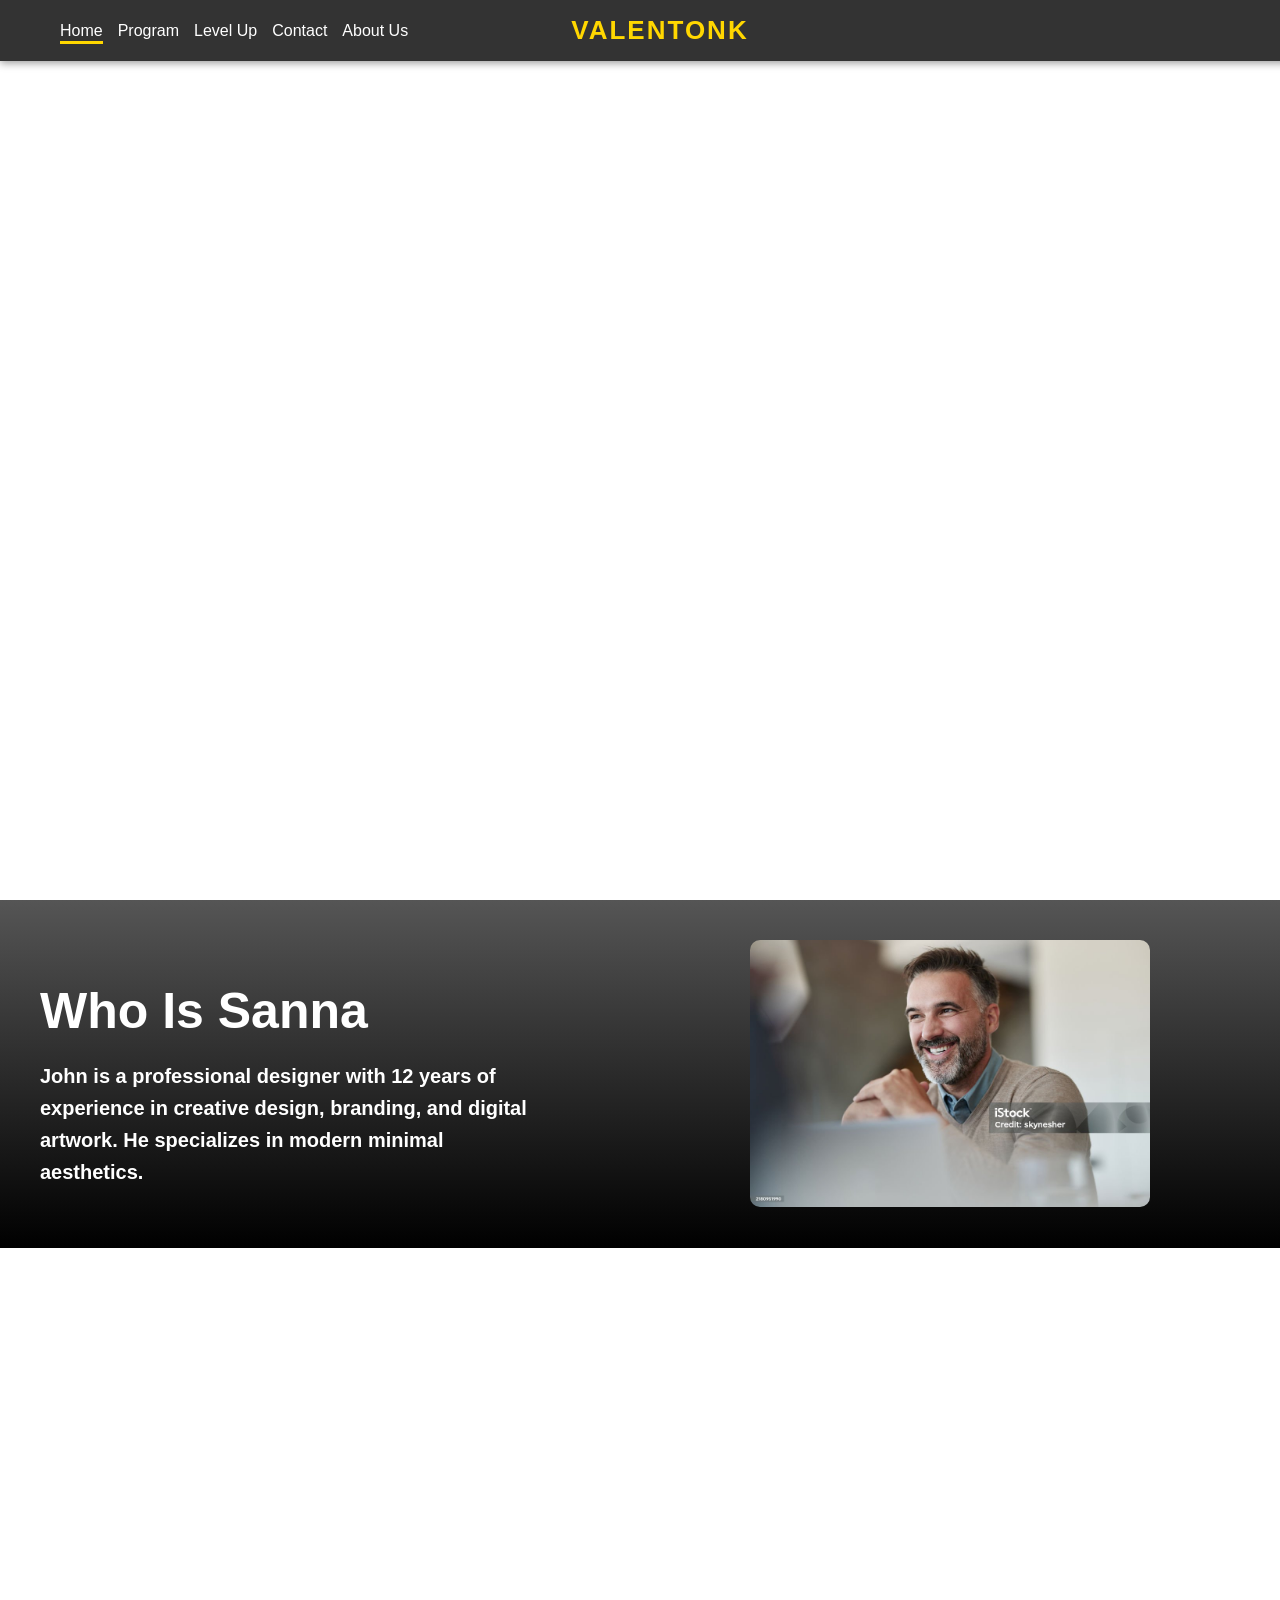
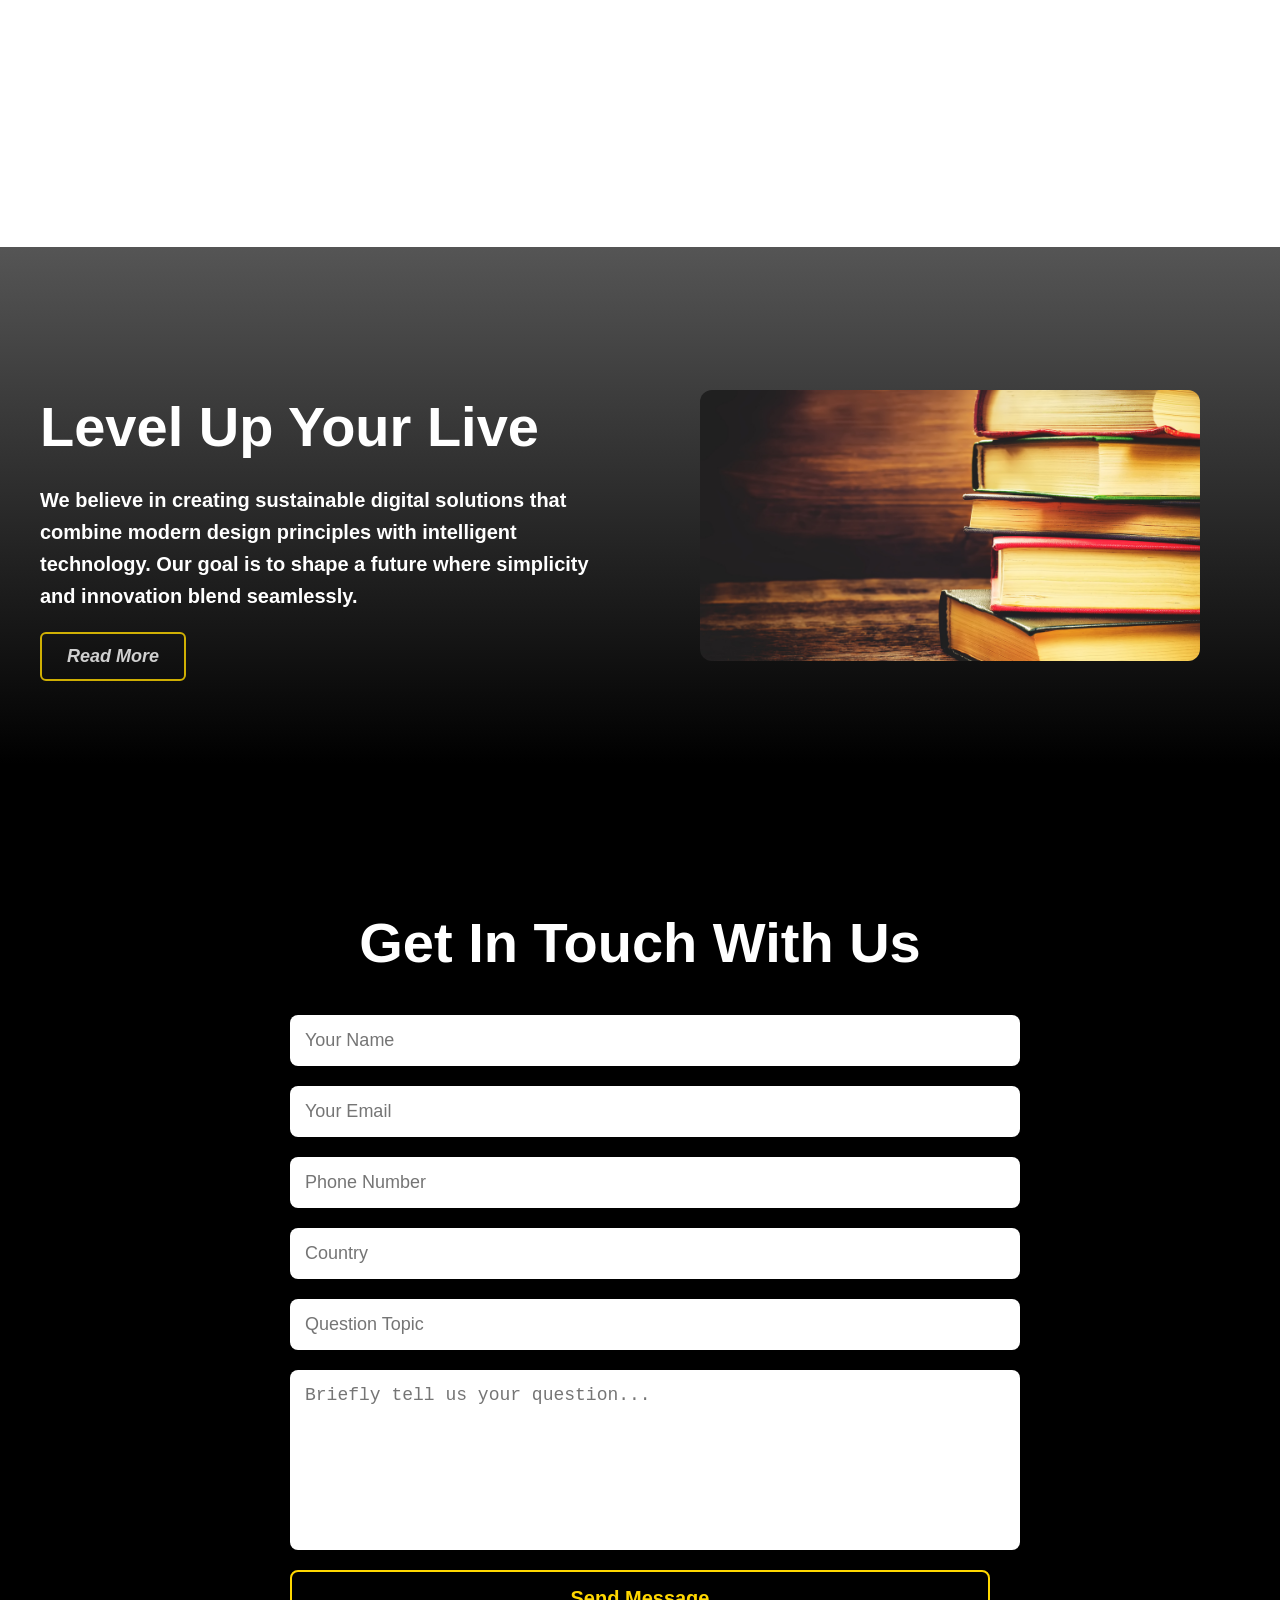
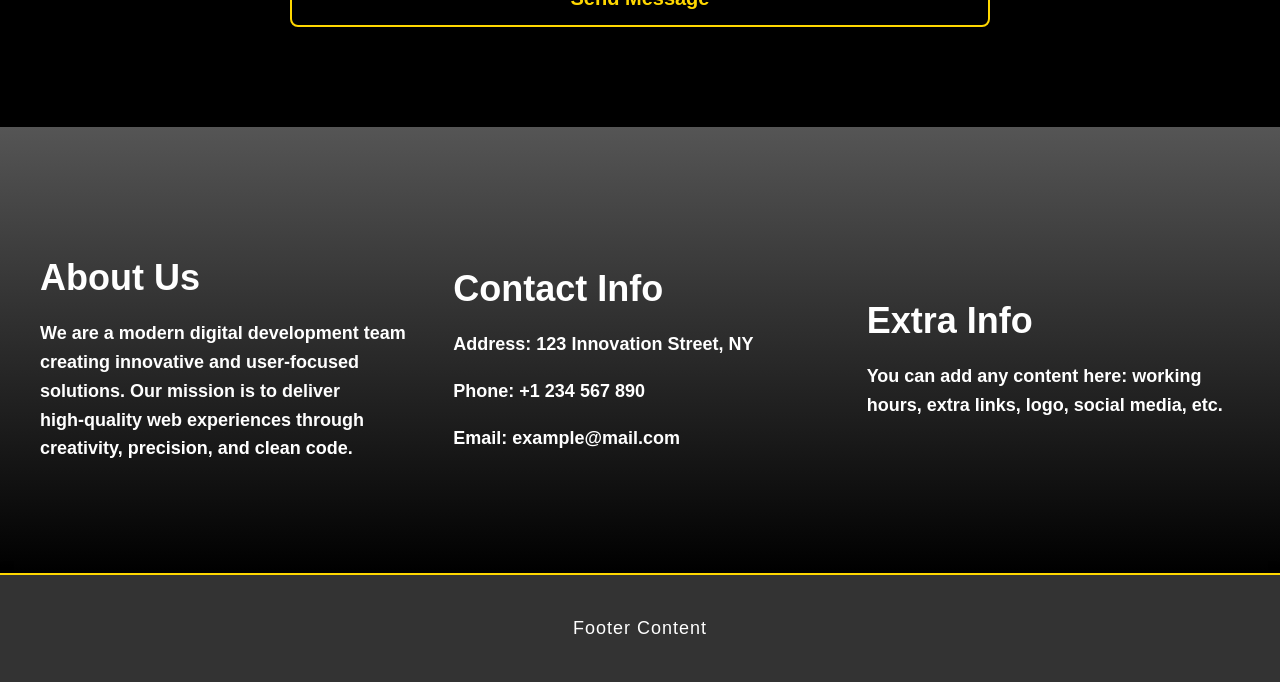
==== commit cb0bfd37: "Update index.html" ====
--- a/index.html
+++ b/index.html
@@ -5,7 +5,7 @@
   <meta name="viewport" content="width=device-width, initial-scale=1.0, maximum-scale=1.0">
   <meta name="format-detection" content="telephone=no">
   <meta name="apple-mobile-web-app-capable" content="yes">
-  <link rel="stylesheet" href="style.css" />
+  <link rel="stylesheet" href="Style.css" />
   <title>Git-hub prtfolio</title>
 </head>
 <body>
@@ -129,4 +129,4 @@
   <script src="script.js"></script>
 </body>
 
-</html>+</html>
--- a/Style.css
+++ b/Style.css
@@ -0,0 +1,596 @@
+/*================ GLOBAL =================*/
+body {
+  margin: 0;
+  font-family: Arial, sans-serif;
+}
+
+html {
+  scroll-behavior: smooth;
+}
+
+:root {
+  --vh: 100%;
+}
+/* Safari-friendly adjustment */
+@supports (-webkit-touch-callout: none) {
+  :root {
+    --vh: calc(100vh - 65px);
+  }
+}
+
+/*================ HEADER =================*/
+header {
+  position: fixed;
+  top: 0;
+  left: 0;
+  width: 100%;
+  z-index: 10000;
+  background: #333;
+  display: flex;
+  justify-content: center;       /* center logo */
+  align-items: center;
+  padding: 15px 20px;
+  box-shadow: 0 2px 8px rgba(0, 0, 0, 0.4);
+}
+
+.logo {
+  font-size: 26px;
+  font-weight: 700;
+  color: gold;
+  letter-spacing: 2px;
+  text-transform: uppercase;
+}
+
+header .navbar {
+  position: absolute;
+  left: 20px;                    /* move menu left side */
+  display: flex;
+  align-items: center;
+}
+
+/*================ DESKTOP MENU =================*/
+.nav-links {
+  list-style: none;
+  display: flex;
+  gap: 15px;
+  margin: 0;
+}
+
+.nav-links li a {
+  position: relative;
+  color: #fff;
+  text-decoration: none;
+  font-weight: 500;
+  padding-bottom: 5px;
+  transition: color 0.3s ease;
+}
+
+/* underline animation */
+.nav-links li a::after {
+  content: "";
+  position: absolute;
+  left: 0;
+  bottom: 0;
+  height: 3px;
+  width: 0%;
+  background: gold;
+  transition: width 0.4s ease;
+}
+
+.nav-links li a:hover::after {
+  width: 100%;
+}
+
+.nav-links li a.active::after {
+  width: 100%;
+}
+
+/*================ HAMBURGER =================*/
+.hamburger {
+  font-size: 30px;
+  cursor: pointer;
+  display: none;
+  color: white;
+}
+
+/*================ MOBILE MENU =================*/
+@media (max-width: 768px) {
+  .hamburger {
+    display: block;
+  }
+
+  .nav-links {
+    position: fixed;
+    top: 70px;
+    left: 0;
+    width: 100%;
+    background: rgba(0, 0, 0, 0.95);
+    flex-direction: column;
+    align-items: center;
+    padding: 20px 0;
+    z-index: 9999;
+
+    opacity: 0;
+    transform: translateY(-30px);
+    pointer-events: none;                /* can't click while hidden */
+    transition:
+      opacity 0.6s ease-in-out,
+      transform 0.6s ease-in-out;        /* smoother motion */
+  }
+
+  .nav-links.active {
+    opacity: 1;
+    transform: translateY(0);
+    pointer-events: auto;               /* enable click when open */
+  }
+
+  .nav-links li {
+    width: 100%;
+    text-align: center;
+    padding: 15px 0;
+  }
+
+  .nav-links li a {
+    display: block;
+    width: 100%;
+  }
+}
+
+
+/*================ SECTIONS WRAPPER =================*/
+.sections {
+  margin: 0;
+  padding: 0;
+}
+
+/*================ DEFAULT SECTION =================*/
+.sec {
+  min-height: var(--vh);
+  display: flex;
+  justify-content: center;
+  align-items: center;
+  font-size: 40px;
+  font-weight: bold;
+  color: white;
+}
+
+/*================ SECTION 1 =================*/
+.sec1 {
+  position: relative;
+  overflow: hidden;
+  min-height: 100vh; /* ensure visible height */
+}
+
+.bg-video {
+  position: absolute;
+  top: 0;
+  left: 0;
+  width: 100%;
+  height: 100%;
+  object-fit: cover;
+  z-index: -1;
+}
+
+.sec1 .content {
+  position: relative;
+  color: white;
+  font-size: 40px;
+  font-weight: bold;
+  z-index: 2;
+}
+
+/*================ SECTION 2 =================*/
+.sec2 {
+  display: flex;
+  align-items: center;
+  justify-content: center;
+  background: linear-gradient(to bottom, #555, #000);
+  padding: 40px;
+  gap: 40px;
+}
+
+.sec2-left {
+  flex: 1;
+  color: white;
+}
+
+.sec2-title {
+  font-size: 50px;
+  margin-bottom: 20px;
+}
+
+.sec2-desc {
+  font-size: 20px;
+  line-height: 1.6;
+  max-width: 500px;
+}
+
+.sec2-right {
+  flex: 1;
+  display: flex;
+  justify-content: center;
+}
+
+.sec2-img {
+  width: 80%;
+  max-width: 400px;
+  border-radius: 10px;
+}
+
+@media (max-width: 768px) {
+  .sec2 {
+    flex-direction: column;
+    text-align: center;
+  }
+  .sec2-img {
+    width: 60%;
+  }
+}
+
+/*================ SECTION 3 =================*/
+.sec3 {
+  display: block;
+  padding: 100px 40px 60px 40px;
+  text-align: center;
+
+  background-image: url("library.jpg");
+  background-size: cover;
+  background-position: center;
+  background-repeat: no-repeat;
+  background-attachment: fixed;
+}
+
+.sec3-title {
+  width: 100%;
+  display: block;
+  margin-bottom: 40px;
+  font-size: 48px;
+  color: white;
+  opacity: 0;
+  transform: scale(0.85);
+  transition: all 1.2s ease;
+}
+
+.sec3-content {
+  display: flex;
+  gap: 40px;
+  color: white;
+  justify-content: center;
+  opacity: 0;
+  transform: scale(0.85);
+  transition: all 1.2s ease;
+}
+
+@media (max-width: 768px) {
+  .sec3-content {
+    flex-direction: column;
+    text-align: center;
+  }
+  .sec3 {
+    background-attachment: scroll; /* new added  meybe wrong */
+  }
+}
+
+.sec3-title.active,
+.sec3-content.active {
+  opacity: 1;
+  transform: scale(1);
+}
+
+/* Extra small screens – below 430px width */
+@media (max-width: 442px) {
+  .sec3 {
+    padding: 60px 20px 40px 20px; /* keeps inner spacing balanced */
+    height: 80vh;                 /* 20% smaller total height */
+  }
+
+  .sec3-title {
+    font-size: 32px;               /* smaller heading */
+    margin-bottom: 25px;
+  }
+
+  .sec3-content {
+    font-size: 25px;               /* shrink text slightly */
+    gap: 20px;
+  }
+
+  .sec3-left p,
+  .sec3-right p {
+    font-size: 25px;               /* ensure paragraph text fits */
+    line-height: 1.6;
+  }
+}
+
+
+
+/*================ SECTION 4 =================*/
+.sec4 {
+  display: flex;
+  align-items: center;
+  justify-content: center;
+  gap: 40px;
+  padding: 100px 40px 60px 40px;
+  background: linear-gradient(to bottom, #555, #000);
+  color: white;
+}
+
+.sec4-left {
+  flex: 1;
+  max-width: 600px;
+}
+
+.sec4-title {
+  font-size: 56px;
+  margin-bottom: 25px;
+  font-weight: bold;
+}
+
+.sec4-text {
+  font-size: 20px;
+  line-height: 1.6;
+  margin-bottom: 20px;
+}
+
+.sec4-ref {
+  font-size: 18px;
+  opacity: 0.8;
+  font-style: italic;
+}
+
+.sec4-right {
+  flex: 1;
+  display: flex;
+  justify-content: center;
+}
+
+.sec4-img {
+  width: 100%;
+  max-width: 500px;
+  border-radius: 12px;
+  object-fit: cover;
+}
+
+/* button */
+.sec4-btn {
+  display: inline-block;
+  padding: 12px 25px;
+  color: #fff;
+  font-size: 18px;
+  text-decoration: none;
+  border: 2px solid gold;
+  border-radius: 6px;
+  transition: all 0.6s ease;
+  cursor: pointer;
+  background: transparent;
+  position: relative;
+  overflow: hidden;
+}
+
+.sec4-btn:hover {
+  color: black;
+  background: gold;
+  box-shadow: 0 0 15px gold, 0 0 30px gold;
+  transform: scale(1.05);
+}
+
+.sec4-btn::before {
+  content: "";
+  position: absolute;
+  top: 0;
+  left: -100%;
+  width: 100%;
+  height: 100%;
+  background: linear-gradient(120deg, transparent, rgba(255,255,255,0.6), transparent);
+  transition: 0.8s;
+}
+
+.sec4-btn:hover::before {
+  left: 100%;
+}
+
+@media (max-width: 768px) {
+  .sec4 {
+    flex-direction: column;
+    text-align: center;
+  }
+  .sec4-img {
+    max-width: 80%;
+  }
+}
+
+/*================ SECTION 5 =================*/
+.sec5 {
+  display: block;
+  background: black;
+  padding: 100px 40px;
+  text-align: center;
+  color: white;
+}
+
+.sec5-title {
+  font-size: 56px;
+  margin-bottom: 40px;
+  font-weight: bold;
+}
+
+.sec5-form {
+  max-width: 700px;
+  margin: auto;
+  display: flex;
+  flex-direction: column;
+  gap: 20px;
+}
+
+.sec5-form input,
+.sec5-form textarea {
+  width: 100%;
+  padding: 15px;
+  border-radius: 8px;
+  border: none;
+  font-size: 18px;
+  outline: none;
+}
+
+.sec5-form textarea {
+  height: 150px;
+  resize: none;
+}
+
+.sec5-btn {
+  padding: 15px;
+  font-size: 20px;
+  font-weight: bold;
+  border: 2px solid gold;
+  background: transparent;
+  color: gold;
+  border-radius: 8px;
+  cursor: pointer;
+  transition: all 0.6s ease;
+}
+
+.sec5-btn:hover {
+  background: gold;
+  color: black;
+  box-shadow: 0 0 15px gold, 0 0 30px gold;
+  transform: scale(1.05);
+}
+
+
+
+/*for buttons 4 & 5 sections*/
+
+button, a {
+  -webkit-tap-highlight-color: transparent;
+}
+* {
+  -webkit-touch-callout: none;
+  -webkit-user-select: none; /* optional if you don’t want text selection */
+}
+
+
+/*================ SECTION 6 =================*/
+.sec6 {
+  background: linear-gradient(to bottom, #555, #000);
+  padding: 100px 40px;
+  color: white;
+  display: flex;
+  justify-content: center;
+  gap: 40px;
+}
+
+.sec6-box {
+  flex: 1;
+  max-width: 400px;
+}
+
+.sec6-title {
+  font-size: 36px;
+  margin-bottom: 20px;
+  font-weight: bold;
+}
+
+.sec6-text {
+  font-size: 18px;
+  line-height: 1.6;
+  margin-bottom: 10px;
+}
+
+@media (max-width: 768px) {
+  .sec6 {
+    flex-direction: column;
+    text-align: center;
+  }
+  .sec6-box {
+    max-width: 100%;
+  }
+}
+
+/*================ PROGRAM PAGE =================*/
+.program-container {
+  margin-top: 60px;
+}
+
+.program-block {
+  background: linear-gradient(to bottom, #111, #333);
+  height: 100vh;
+  padding: 100px 40px;
+  color: white;
+}
+
+.program-title {
+  font-size: 50px;
+  text-align: center;
+  margin-bottom: 40px;
+  font-weight: bold;
+}
+
+.program-content {
+  display: flex;
+  justify-content: center;
+  align-items: center;
+  gap: 40px;
+}
+
+.program-left,
+.program-right {
+  flex: 1;
+}
+
+.program-text {
+  font-size: 22px;
+  line-height: 1.6;
+}
+
+.program-img {
+  width: 100%;
+  max-width: 450px;
+  border-radius: 12px;
+  object-fit: cover;
+}
+
+.program-btn {
+  margin-top: 30px;
+  display: block;
+  margin-left: auto;
+  margin-right: auto;
+  padding: 15px 30px;
+  font-size: 20px;
+  border: 2px solid gold;
+  background: transparent;
+  color: gold;
+  cursor: pointer;
+  border-radius: 8px;
+  transition: all 0.6s ease;
+}
+
+.program-btn:hover {
+  background: gold;
+  color: black;
+  box-shadow: 0 0 15px gold, 0 0 30px gold;
+  transform: scale(1.07);
+}
+
+@media (max-width: 768px) {
+  .program-content {
+    flex-direction: column;
+    text-align: center;
+  }
+
+  .program-img {
+    max-width: 70%;
+  }
+}
+
+
+/*================ FOOTER =================*/
+footer {
+  background: #333;
+  color: #fff;
+  padding: 25px;
+  text-align: center;
+  font-size: 18px;
+  font-weight: 500;
+  letter-spacing: 1px;
+  border-top: 2px solid gold;
+  box-shadow: 0 -2px 8px rgba(0, 0, 0, 0.4);
+}
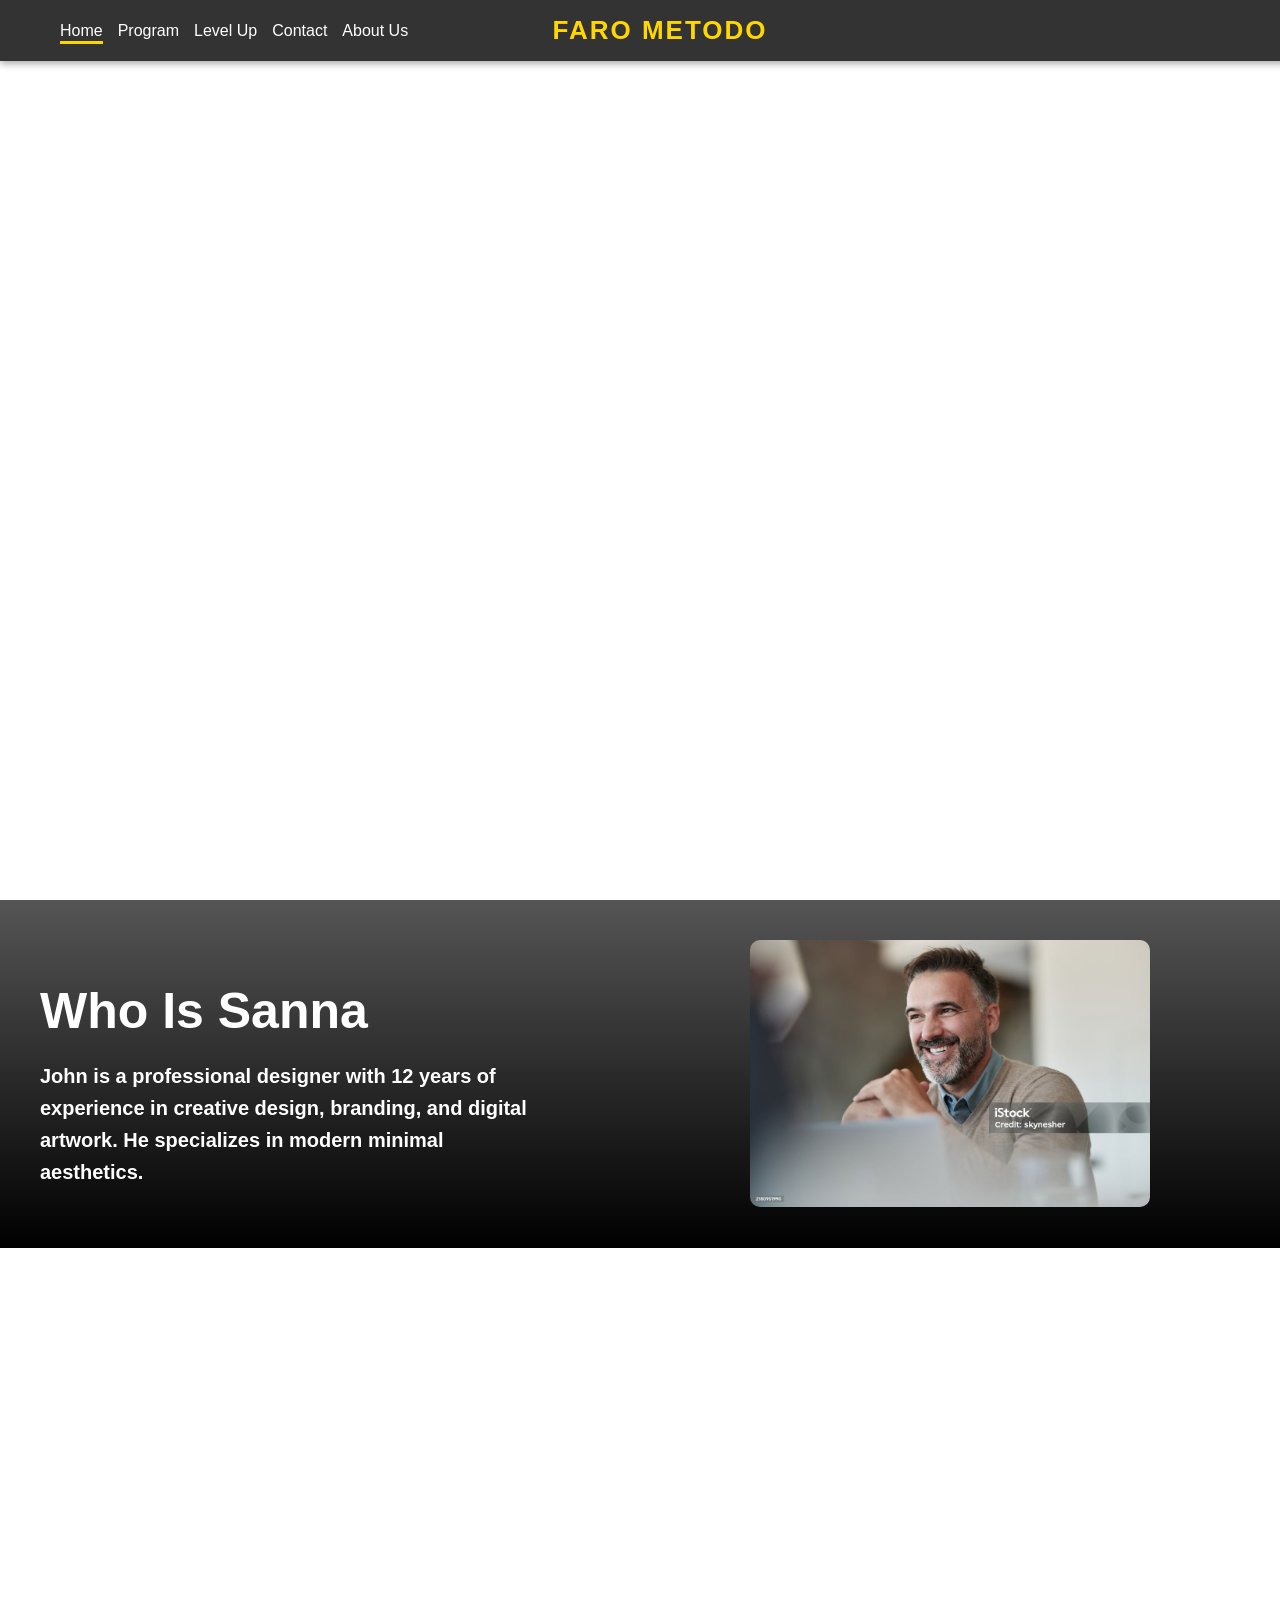
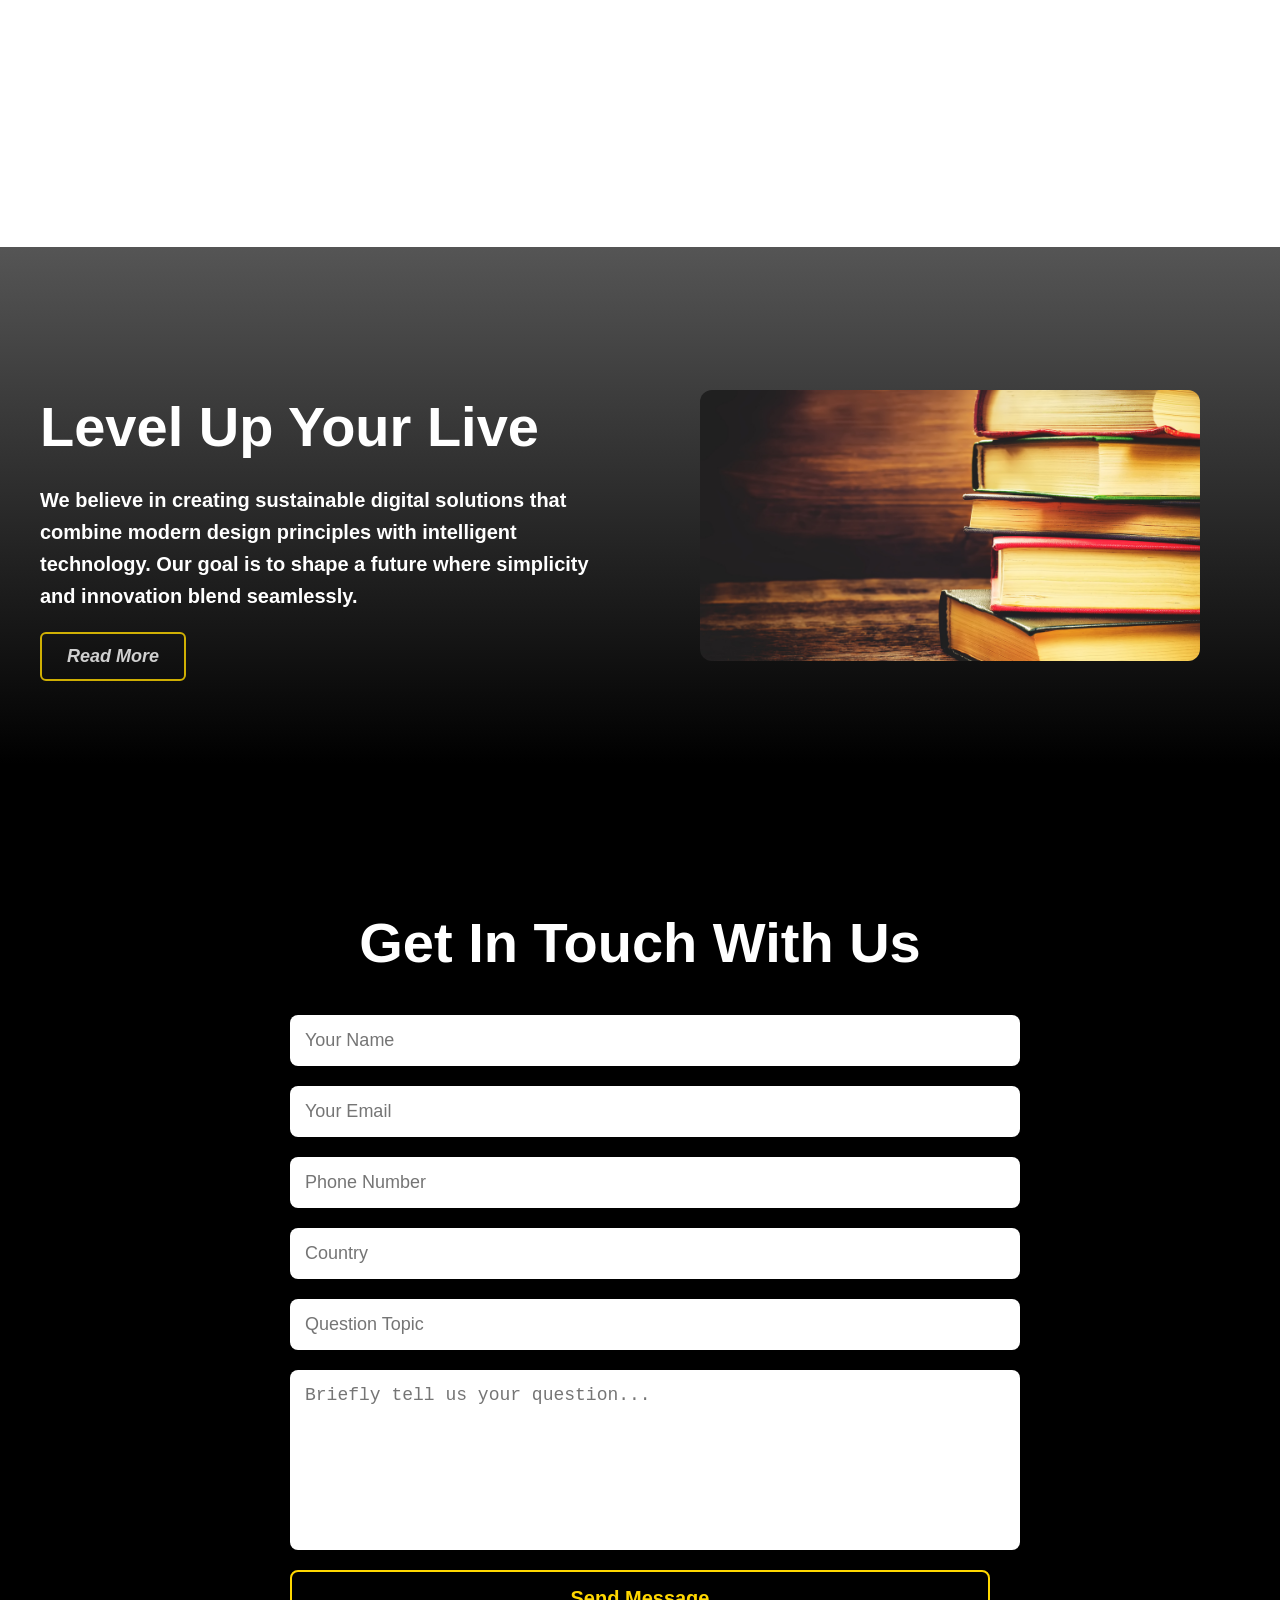
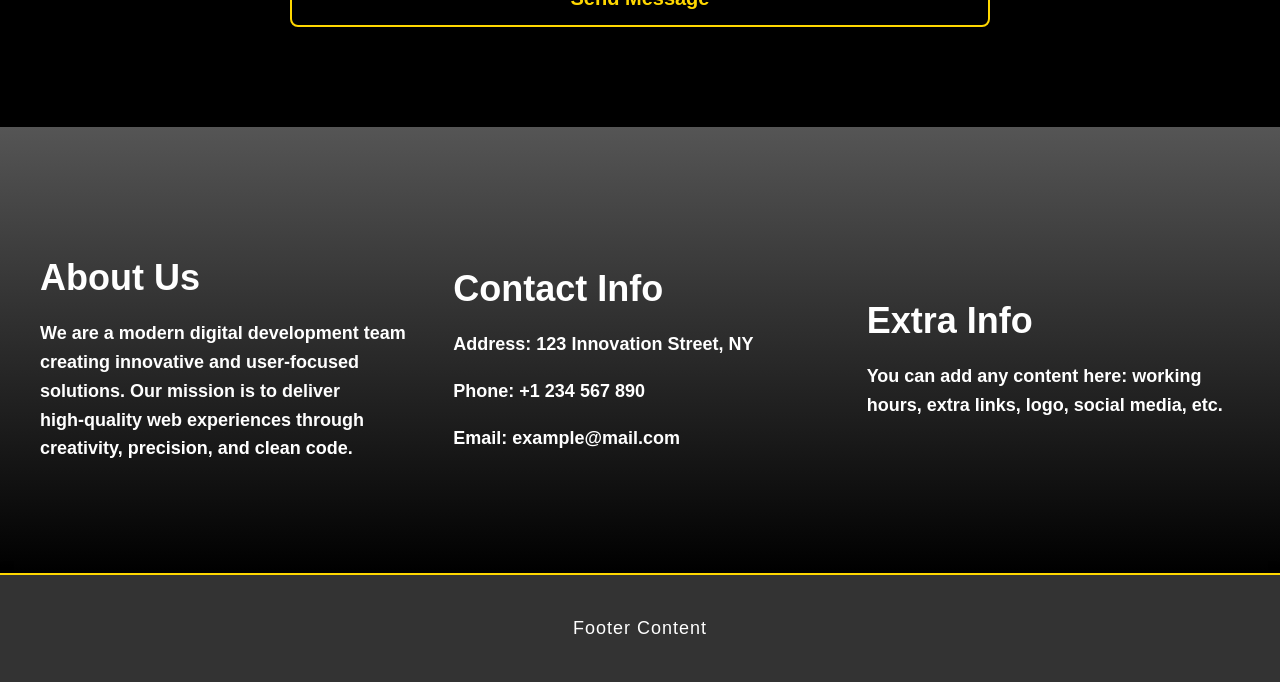
==== commit 021f7ccd: "Update index.html" ====
--- a/index.html
+++ b/index.html
@@ -10,7 +10,7 @@
 </head>
 <body>
   <header>
-      <div class="logo">Valentonk</div>
+      <div class="logo">FARO METODO</div>
         <nav class="navbar">
         <div class="hamburger" id="hamburger">&#9776;</div>
         <ul class="nav-links" id="navLinks">
--- a/Style.css
+++ b/Style.css
@@ -209,12 +209,22 @@
   flex: 1;
   display: flex;
   justify-content: center;
+  align-items: center;
+  overflow: hidden;        /* prevent flex stretch effect */
+  will-change: transform;  /* hint Safari to isolate layer */
+  -webkit-transform: translateZ(0);
 }
 
 .sec2-img {
   width: 80%;
   max-width: 400px;
   border-radius: 10px;
+  display: block;                 /* prevents inline spacing quirks */
+  object-fit: cover;              /* keeps correct proportions */
+  transform: translateZ(0);       /* stop iOS flex scroll distortion */
+  backface-visibility: hidden;
+  -webkit-transform: translateZ(0);
+  -webkit-backface-visibility: hidden;
 }
 
 @media (max-width: 768px) {
@@ -226,6 +236,14 @@
     width: 60%;
   }
 }
+
+@media (max-width: 480px) {
+  .sec2-img {
+    width: 250px;          /* or any comfortable fixed number */
+    height: auto;
+  }
+}
+
 
 /*================ SECTION 3 =================*/
 .sec3 {
@@ -593,4 +611,4 @@
   letter-spacing: 1px;
   border-top: 2px solid gold;
   box-shadow: 0 -2px 8px rgba(0, 0, 0, 0.4);
-}+}
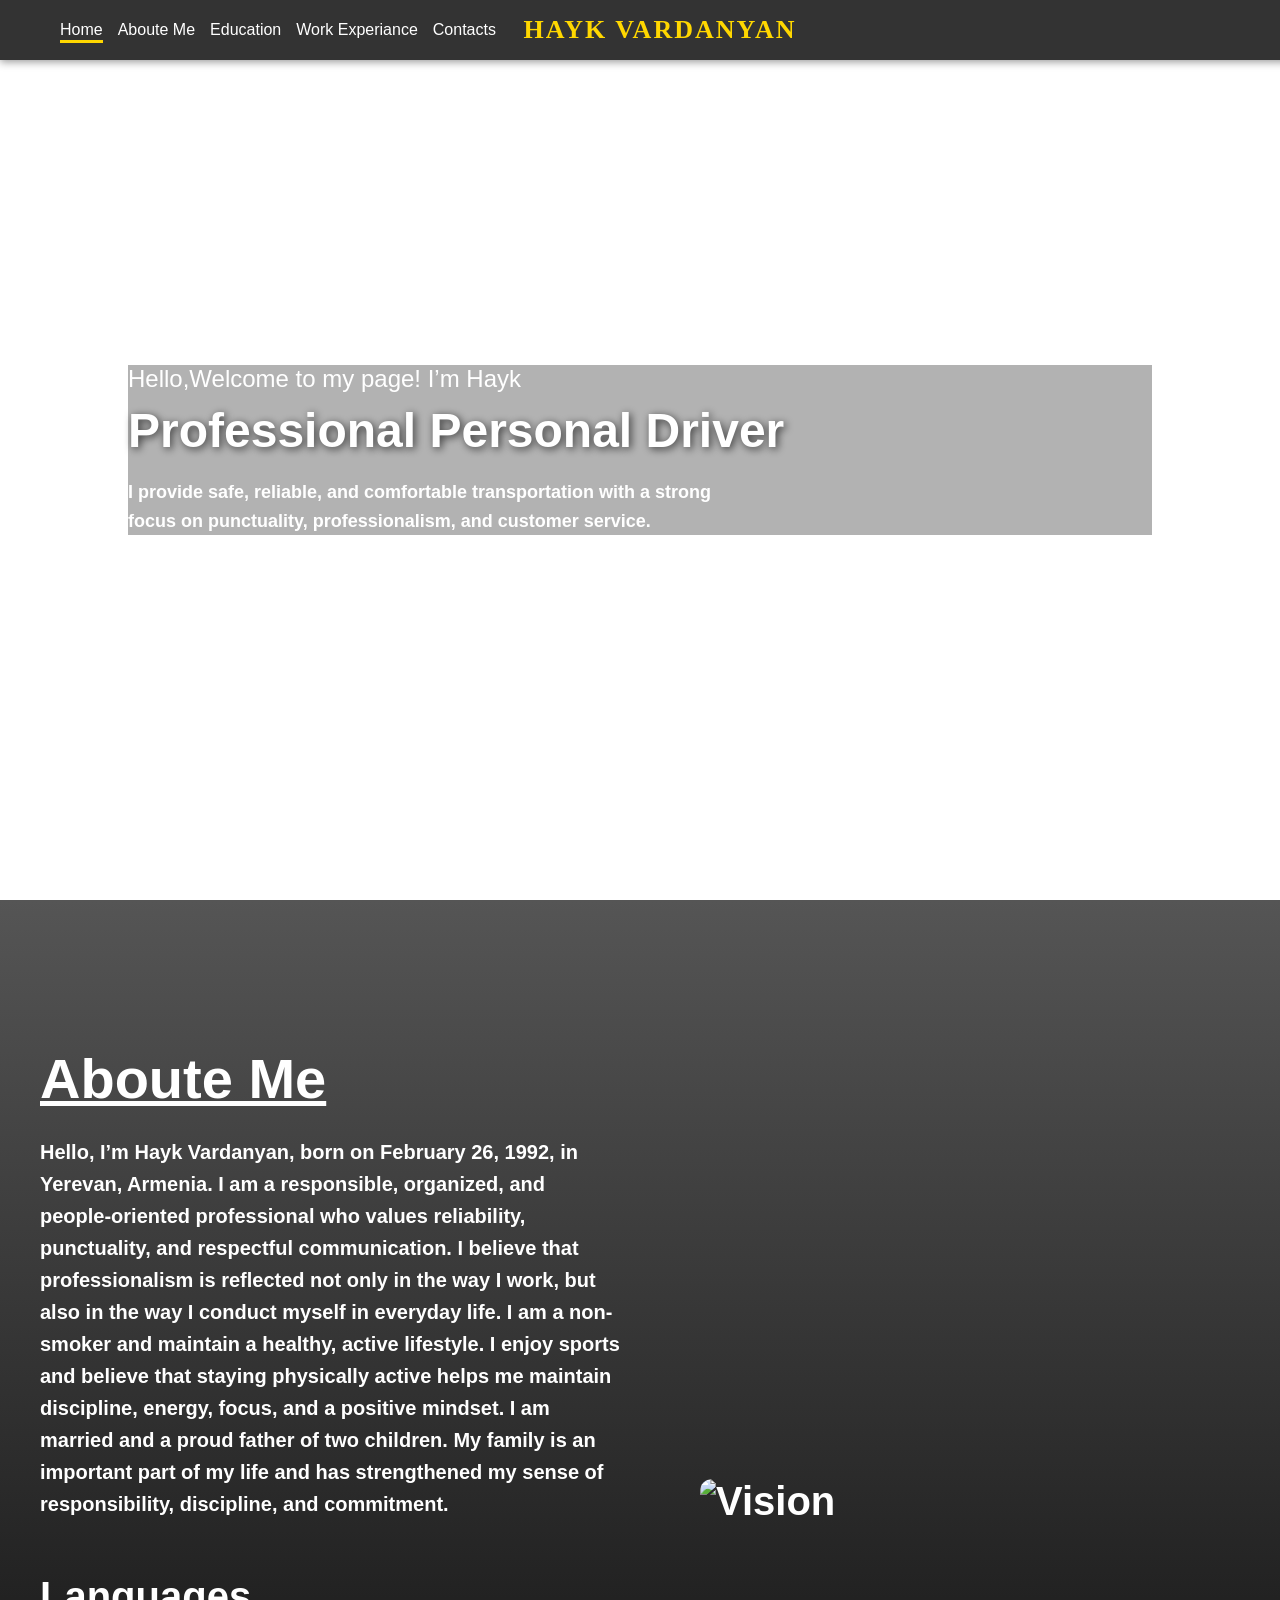
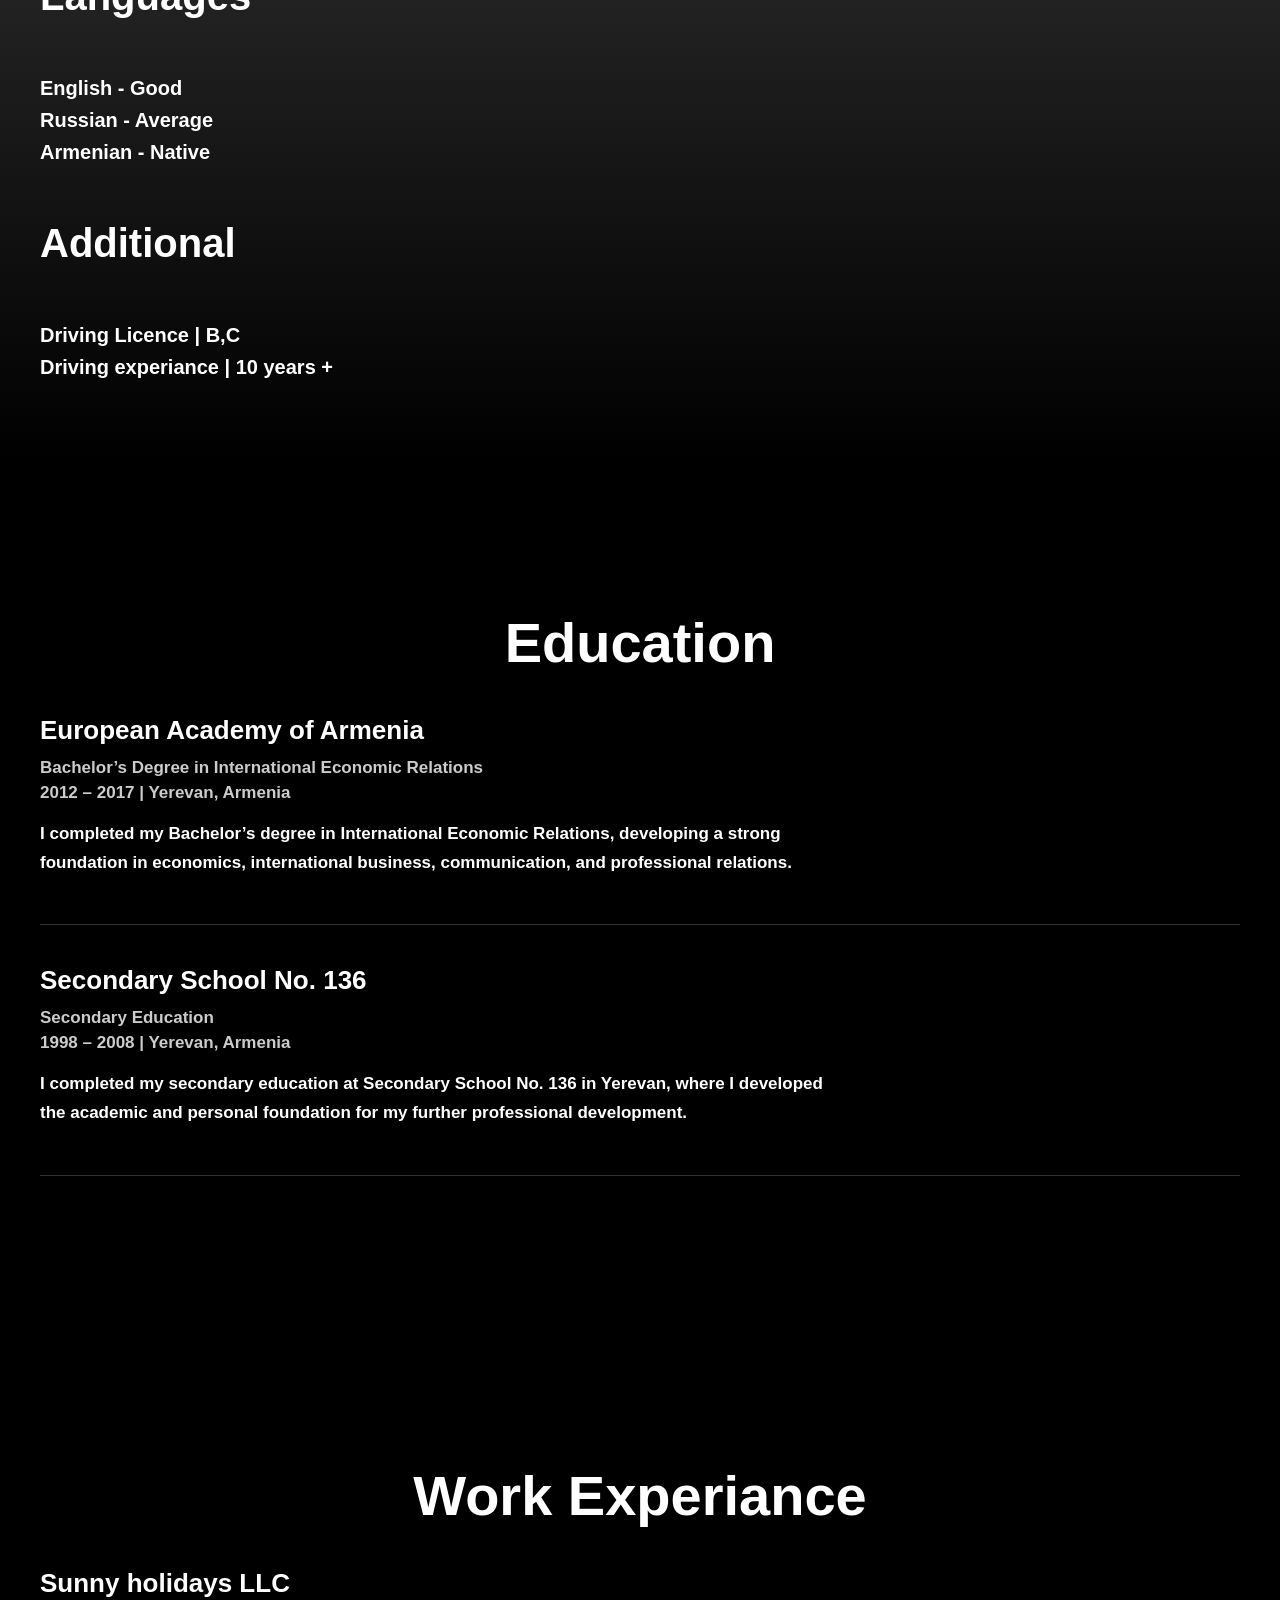
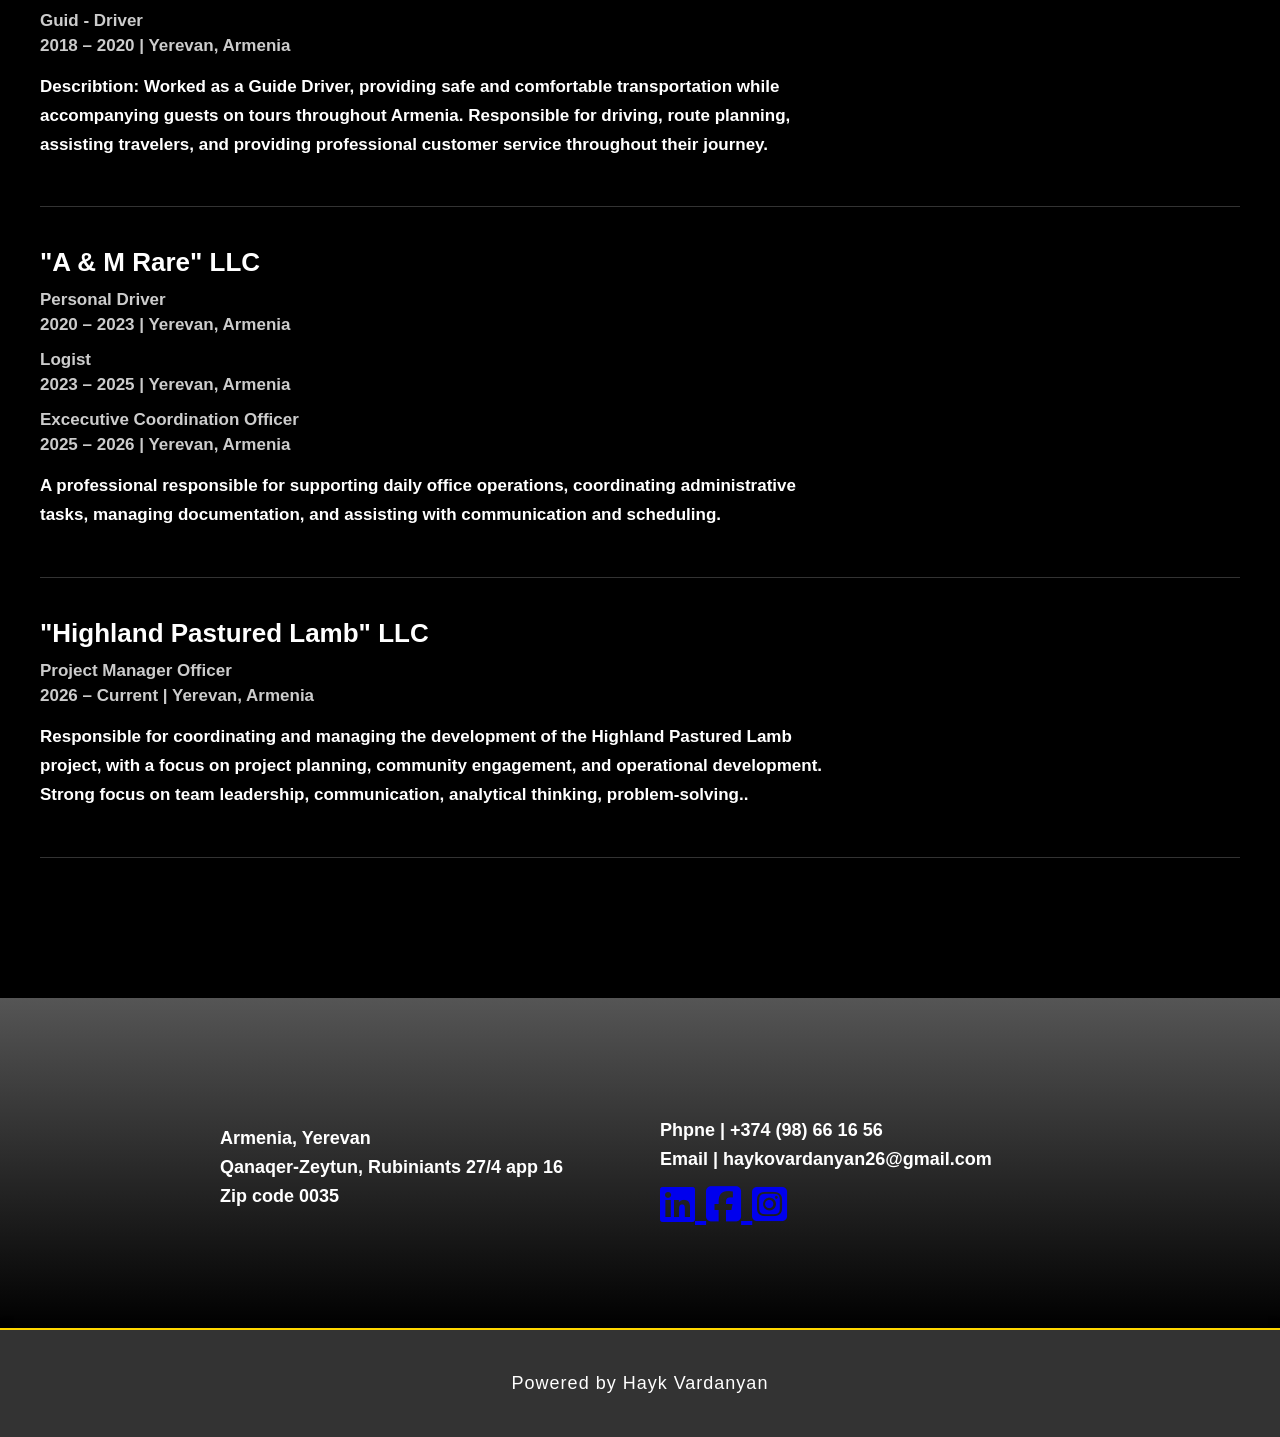
==== commit a5ede3a3: "Add files via upload" ====
--- a/index.html
+++ b/index.html
@@ -6,19 +6,21 @@
   <meta name="format-detection" content="telephone=no">
   <meta name="apple-mobile-web-app-capable" content="yes">
   <link rel="stylesheet" href="Style.css" />
+  <link rel="stylesheet" href="https://cdnjs.cloudflare.com/ajax/libs/font-awesome/6.5.2/css/all.min.css">
   <title>Git-hub prtfolio</title>
 </head>
 <body>
   <header>
-      <div class="logo">FARO METODO</div>
+      <div class="logo">Hayk Vardanyan</div>
         <nav class="navbar">
         <div class="hamburger" id="hamburger">&#9776;</div>
         <ul class="nav-links" id="navLinks">
-          <li><a href="index.html" class="active">Home</a></li>
-          <li><a href="program.html">Program</a></li>
-          <li><a href="#levelup">Level Up</a></li>
-          <li><a href="#contact">Contact</a></li>
-          <li><a href="#about">About Us</a></li>
+          <li><a href="#home" class="active">Home</a></li>
+          <!--<li><a href="program.html">Program</a></li>-->
+          <li><a href="#Aboute">Aboute Me</a></li>
+          <li><a href="#education">Education</a></li>
+          <li><a href="#experiance">Work Experiance</a></li>
+          <li><a href="#contact">Contacts</a></li>
         </ul>
       </nav>
   </header>
@@ -29,102 +31,163 @@
 
     <section class="sec sec1" id="home">    <!--  =================  Sections 1 ================ -->
       <video class="bg-video" autoplay muted playsinline loop>
-        <source src="conferance.mp4" type="video/mp4">
+        <source src="deal2.mp4" type="video/mp4">
       </video>
       <div class="content">
-        Section 1
+        <div class="hello">Hello,Welcome to my page!  I’m Hayk</div>
+
+        <div class="profession">Professional Personal Driver</div>
+
+        <div class="description">
+            I provide safe, reliable, and comfortable transportation
+            with a strong focus on punctuality, professionalism, and customer service.
+        </div>
       </div>
     </section>
 
+    <section class="sec sec4" id="Aboute">    <!--  =================  Sections 2 ================ -->
+        <div class="sec4-left">
+          <h2 class="sec4-title">Aboute Me</h2>
+          <p class="sec4-text">
+            Hello, I’m Hayk Vardanyan, born on February 26, 1992, in Yerevan, Armenia.
 
-    <section class="sec sec2"> <!--  =================  Sections 2 ================ -->
-        <div class="sec2-left">
-          <h2 class="sec2-title">Who Is Sanna </h2>
-          <p class="sec2-desc">
-            John is a professional designer with 12 years of experience in creative design,
-            branding, and digital artwork. He specializes in modern minimal aesthetics.
+            I am a responsible, organized, and people-oriented professional who values reliability, punctuality, and respectful communication. I believe that professionalism is reflected not only in the way I work, but also in the way I conduct myself in everyday life.
+
+            I am a non-smoker and maintain a healthy, active lifestyle. I enjoy sports and believe that staying physically active helps me maintain discipline, energy, focus, and a positive mindset.
+
+            I am married and a proud father of two children. My family is an important part of my life and has strengthened my sense of responsibility, discipline, and commitment.
           </p>
-        </div>
-        <div class="sec2-right">
-          <img src="coach.jpg" alt="Person" class="sec2-img">
-        </div>
-    </section>
-
-    <section class="sec sec3"> <!--  =================  Sections 3 ================ -->
-        <h2 class="sec3-title">Our Mission</h2>
-        <div class="sec3-content">
-          <div class="sec3-left">
-            <p>
-              We aim to deliver high‑quality digital experiences through modern design,
-              clean code, and effective user interaction.
-            </p>
-          </div>
-          <div class="sec3-right">
-            <p>
-              Our team works with passion, creativity, and innovation to help businesses
-              and individuals grow in the digital world.
-            </p>
-          </div>
-        </div>
-    </section>
-
-    <section class="sec sec4" id="levelup">    <!--  =================  Sections 4 ================ -->
-        <div class="sec4-left">
-          <h2 class="sec4-title">Level Up Your Live</h2>
+            <h4>Languages </h4>
           <p class="sec4-text">
-              We believe in creating sustainable digital solutions that combine modern 
-              design principles with intelligent technology. Our goal is to shape a future 
-              where simplicity and innovation blend seamlessly.
+            English - Good<br>
+            Russian  - Average<br>
+            Armenian - Native
           </p>
-          <p class="sec4-ref">
-            <a href="#" class="sec4-btn">Read More</a>
+          <h4>Additional </h4>
+          <p class="sec4-text">
+            Driving Licence | B,C<br>
+            Driving experiance | 10 years +<br>
           </p>
+          <!--<p class="sec4-ref">
+            <a href="program.html" class="sec4-btn">More detailse</a>
+          </p>
+          -->
         </div>
         <div class="sec4-right">
-          <img src="book.png" class="sec4-img" alt="Vision">
+          <img src="Hayko.jpg" class="sec4-img" alt="Vision">
         </div>
     </section>
     
-    <section class="sec sec5" id="contact">    <!--  =================  Sections 5 ================ -->
+    <section class="sec sec5" id="education">    <!--  =================  Sections 3 ================ -->
   
-        <h2 class="sec5-title">Get In Touch With Us</h2>
-        <form id="contactForm" class="sec5-form">
-          <input type="text" id="name" placeholder="Your Name" required>
-          <input type="email" id="email" placeholder="Your Email" required>
-          <input type="tel" id="phone" placeholder="Phone Number" required>
-          <input type="text" id="country" placeholder="Country" required>
-          <input type="text" id="topic" placeholder="Question Topic" required>
-          <textarea id="message" placeholder="Briefly tell us your question..." required></textarea>
-          <button type="submit" class="sec5-btn">Send Message</button>
-        </form>   
+        <h2 class="sec5-title">Education</h2>
+      <div class="education-item">
+
+        <h3>European Academy of Armenia</h3>
+
+        <div class="education-info">
+            <span>Bachelor’s Degree in International Economic Relations</span>
+            <span>2012 – 2017 | Yerevan, Armenia</span>
+        </div>
+
+        <p>
+            I completed my Bachelor’s degree in International Economic Relations,
+            developing a strong foundation in economics, international business,
+            communication, and professional relations.
+        </p>
+      </div>
+      <div class="education-item">
+
+        <h3>Secondary School No. 136</h3>
+
+        <div class="education-info">
+            <span>Secondary Education</span>
+            <span>1998 – 2008 | Yerevan, Armenia</span>
+        </div>
+
+        <p>
+            I completed my secondary education at Secondary School No. 136 in Yerevan,
+            where I developed the academic and personal foundation for my further
+            professional development.
+        </p>
+      </div> 
     </section>
 
-    <section class="sec sec6" id="about">    <!--  =================  Sections 6 ================ -->
+    <section class="sec sec5 experiance" id="experiance">    <!--  =================  Sections 4 ================ -->
+  
+        <h2 class="sec5-title">Work Experiance</h2>
+      <div class="education-item">
+        <h3>Sunny holidays LLC</h3>
+        <div class="education-info">
+            <span>Guid - Driver</span>
+            <span>2018 – 2020 | Yerevan, Armenia</span>
+        </div>
+        <p>
+            Describtion: Worked as a Guide Driver, providing safe and comfortable transportation while accompanying guests on tours throughout Armenia. Responsible for driving, route planning, assisting travelers, and providing professional customer service throughout their journey.
+        </p>
+      </div>
+      <div class="education-item">
+        <h3>"A & M Rare" LLC</h3>
+        <div class="education-info">
+            <span>Personal Driver</span>
+            <span>2020 – 2023 | Yerevan, Armenia</span>
+        </div>
+        <div class="education-info">
+            <span>Logist</span>
+            <span>2023 – 2025 | Yerevan, Armenia</span>
+        </div>
+        <div class="education-info">
+            <span>Excecutive Coordination Officer</span>
+            <span>2025 – 2026 | Yerevan, Armenia</span>
+        </div>
+        <p>
+            A professional responsible for supporting daily office operations, coordinating administrative tasks, managing documentation, and assisting with communication and scheduling.
+        </p>
+      </div>
+      <div class="education-item">
+        <h3>"Highland Pastured Lamb" LLC</h3>
+        <div class="education-info">
+            <span>Project Manager Officer</span>
+            <span>2026 – Current | Yerevan, Armenia</span>
+        </div>
+        <p>
+            Responsible for coordinating and managing the development of the Highland Pastured Lamb project, with a focus on project planning, community engagement, and operational development.<br>Strong focus on team leadership, communication, analytical thinking, problem-solving..
+        </p>
+        </div> 
+      </div>  
+    </section>
+
+    <section class="sec sec6" id="contact">    <!--  =================  Sections 5 ================ -->
         <div class="sec6-box">
-          <h2 class="sec6-title">About Us</h2>
           <p class="sec6-text">
-            We are a modern digital development team creating innovative and
-            user‑focused solutions. Our mission is to deliver high‑quality web 
-            experiences through creativity, precision, and clean code.
+              Armenia, Yerevan<br>
+              Qanaqer-Zeytun, Rubiniants 27/4 app 16<br>
+              Zip code 0035
           </p>
         </div>
         <div class="sec6-box">
-          <h2 class="sec6-title">Contact Info</h2>
-          <p class="sec6-text">Address: 123 Innovation Street, NY</p>
-          <p class="sec6-text">Phone: +1 234 567 890</p>
-          <p class="sec6-text">Email: example@mail.com</p>
-        </div>
-        <div class="sec6-box">
-          <h2 class="sec6-title">Extra Info</h2>
           <p class="sec6-text">
-            You can add any content here:  
-            working hours, extra links, logo, social media, etc.
+            Phpne | +374 (98) 66 16 56<br>
+            Email | haykovardanyan26@gmail.com
           </p>
+            <div class="social-icons">
+              <a href="https://www.linkedin.com/in/hayk-vardanyan-196037218" target="_blank">
+                  <i class="fa-brands fa-linkedin"></i>
+              </a>
+
+              <a href="https://www.facebook.com/share/1952YSLpW5/?mibextid=wwXlfr" target="_blank">
+                  <i class="fa-brands fa-square-facebook"></i>
+              </a>
+
+              <a href="https://www.instagram.com/hayko2602" target="_blank">
+                  <i class="fa-brands fa-square-instagram"></i>
+              </a>
+          </div>
         </div>
     </section>
   </main>
   <footer>
-    <p>Footer Content</p>
+    <p>Powered by Hayk Vardanyan</p>
   </footer>
   <script src="script.js"></script>
 </body>
--- a/Style.css
+++ b/Style.css
@@ -39,6 +39,7 @@
   color: gold;
   letter-spacing: 2px;
   text-transform: uppercase;
+  font-family: "Apple Chancery";
 }
 
 header .navbar {
@@ -173,10 +174,33 @@
 
 .sec1 .content {
   position: relative;
+  width: 80%;
   color: white;
   font-size: 40px;
   font-weight: bold;
   z-index: 2;
+  background: rgba(0, 0, 0, 0.30);
+   backdrop-filter: blur(5px);
+   -webkit-backdrop-filter: blur(5px);
+}
+
+.hello {
+    font-size: 24px;
+    font-weight: 400;
+    margin-bottom: 10px;
+}
+
+.profession {
+    font-size: 48px;
+    font-weight: 700;
+    margin-bottom: 20px;
+    text-shadow: 2px 2px 8px rgba(0, 0, 0, 0.7);
+}
+
+.description {
+    font-size: 18px;
+    line-height: 1.6;
+    max-width: 600px;
 }
 
 /*================ SECTION 2 =================*/
@@ -341,6 +365,7 @@
   font-size: 56px;
   margin-bottom: 25px;
   font-weight: bold;
+  text-decoration: underline;
 }
 
 .sec4-text {
@@ -348,6 +373,7 @@
   line-height: 1.6;
   margin-bottom: 20px;
 }
+
 
 .sec4-ref {
   font-size: 18px;
@@ -425,54 +451,63 @@
   color: white;
 }
 
+.experiance{
+   background-image: url("diagrama2.jpg");
+  background-size: cover;
+  background-position: center;
+  background-repeat: no-repeat;
+  background-attachment: fixed;
+}
+
 .sec5-title {
   font-size: 56px;
   margin-bottom: 40px;
   font-weight: bold;
 }
 
-.sec5-form {
-  max-width: 700px;
-  margin: auto;
-  display: flex;
-  flex-direction: column;
-  gap: 20px;
-}
-
-.sec5-form input,
-.sec5-form textarea {
-  width: 100%;
-  padding: 15px;
-  border-radius: 8px;
-  border: none;
-  font-size: 18px;
-  outline: none;
-}
-
-.sec5-form textarea {
-  height: 150px;
-  resize: none;
-}
-
-.sec5-btn {
-  padding: 15px;
-  font-size: 20px;
-  font-weight: bold;
-  border: 2px solid gold;
-  background: transparent;
-  color: gold;
-  border-radius: 8px;
-  cursor: pointer;
-  transition: all 0.6s ease;
-}
-
-.sec5-btn:hover {
-  background: gold;
-  color: black;
-  box-shadow: 0 0 15px gold, 0 0 30px gold;
-  transform: scale(1.05);
-}
-
+.education {
+    width: 80%;
+    max-width: 1000px;
+    margin: auto;
+    padding: 60px 0;
+    text-align: left;
+}
+
+.education h2 {
+    font-size: 42px;
+    margin-bottom: 40px;
+    text-align: left;
+}
+
+.education-item {
+    margin-bottom: 40px;
+    padding-bottom: 30px;
+    border-bottom: 1px solid rgba(255,255,255,0.2);
+    text-align: left;
+}
+
+.education-item h3 {
+    font-size: 26px;
+    margin-bottom: 12px;
+    text-align: left;
+}
+
+.education-info {
+    display: flex;
+    flex-direction: column;
+    gap: 5px;
+    font-size: 17px;
+    margin-bottom: 15px;
+    opacity: 0.8;
+    text-align: left;
+}
+
+.education-item p {
+    max-width: 800px;
+    font-size: 17px;
+    line-height: 1.7;
+    text-align: left;
+}
 
 
 /*for buttons 4 & 5 sections*/
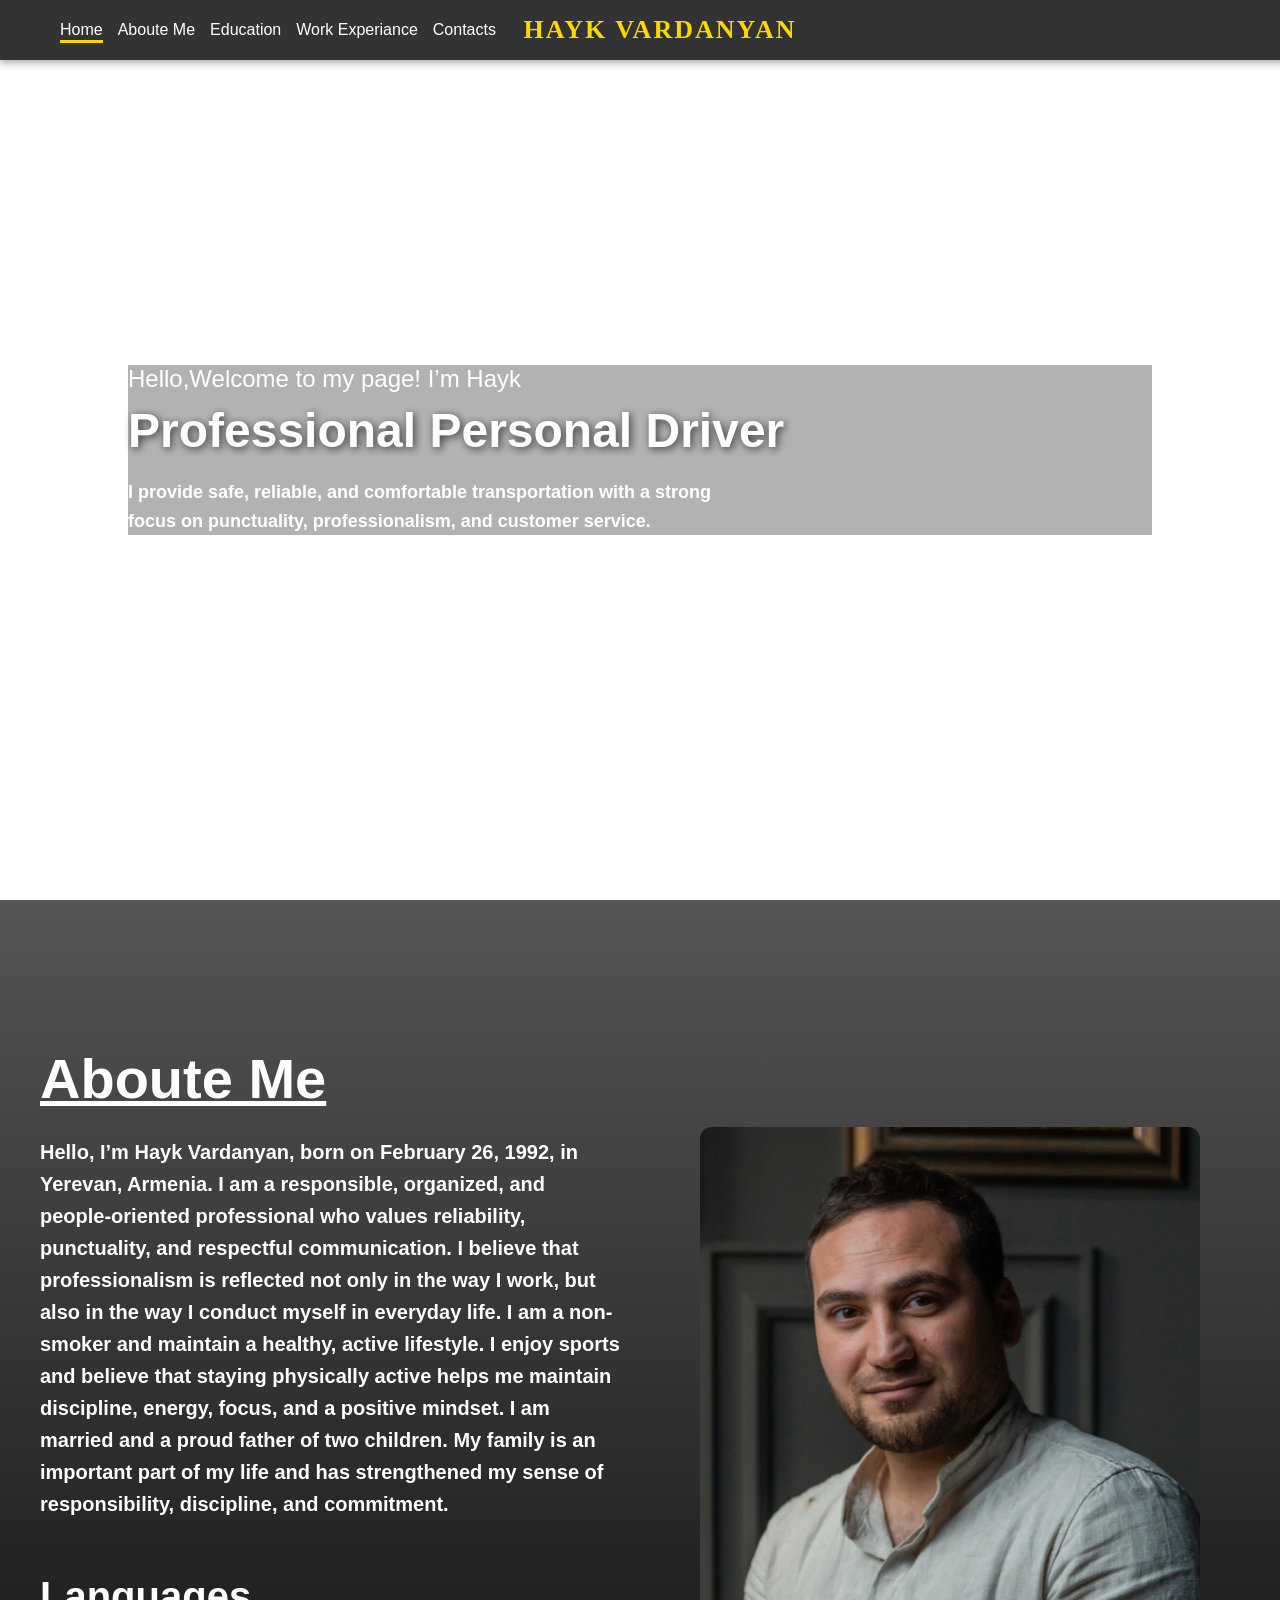
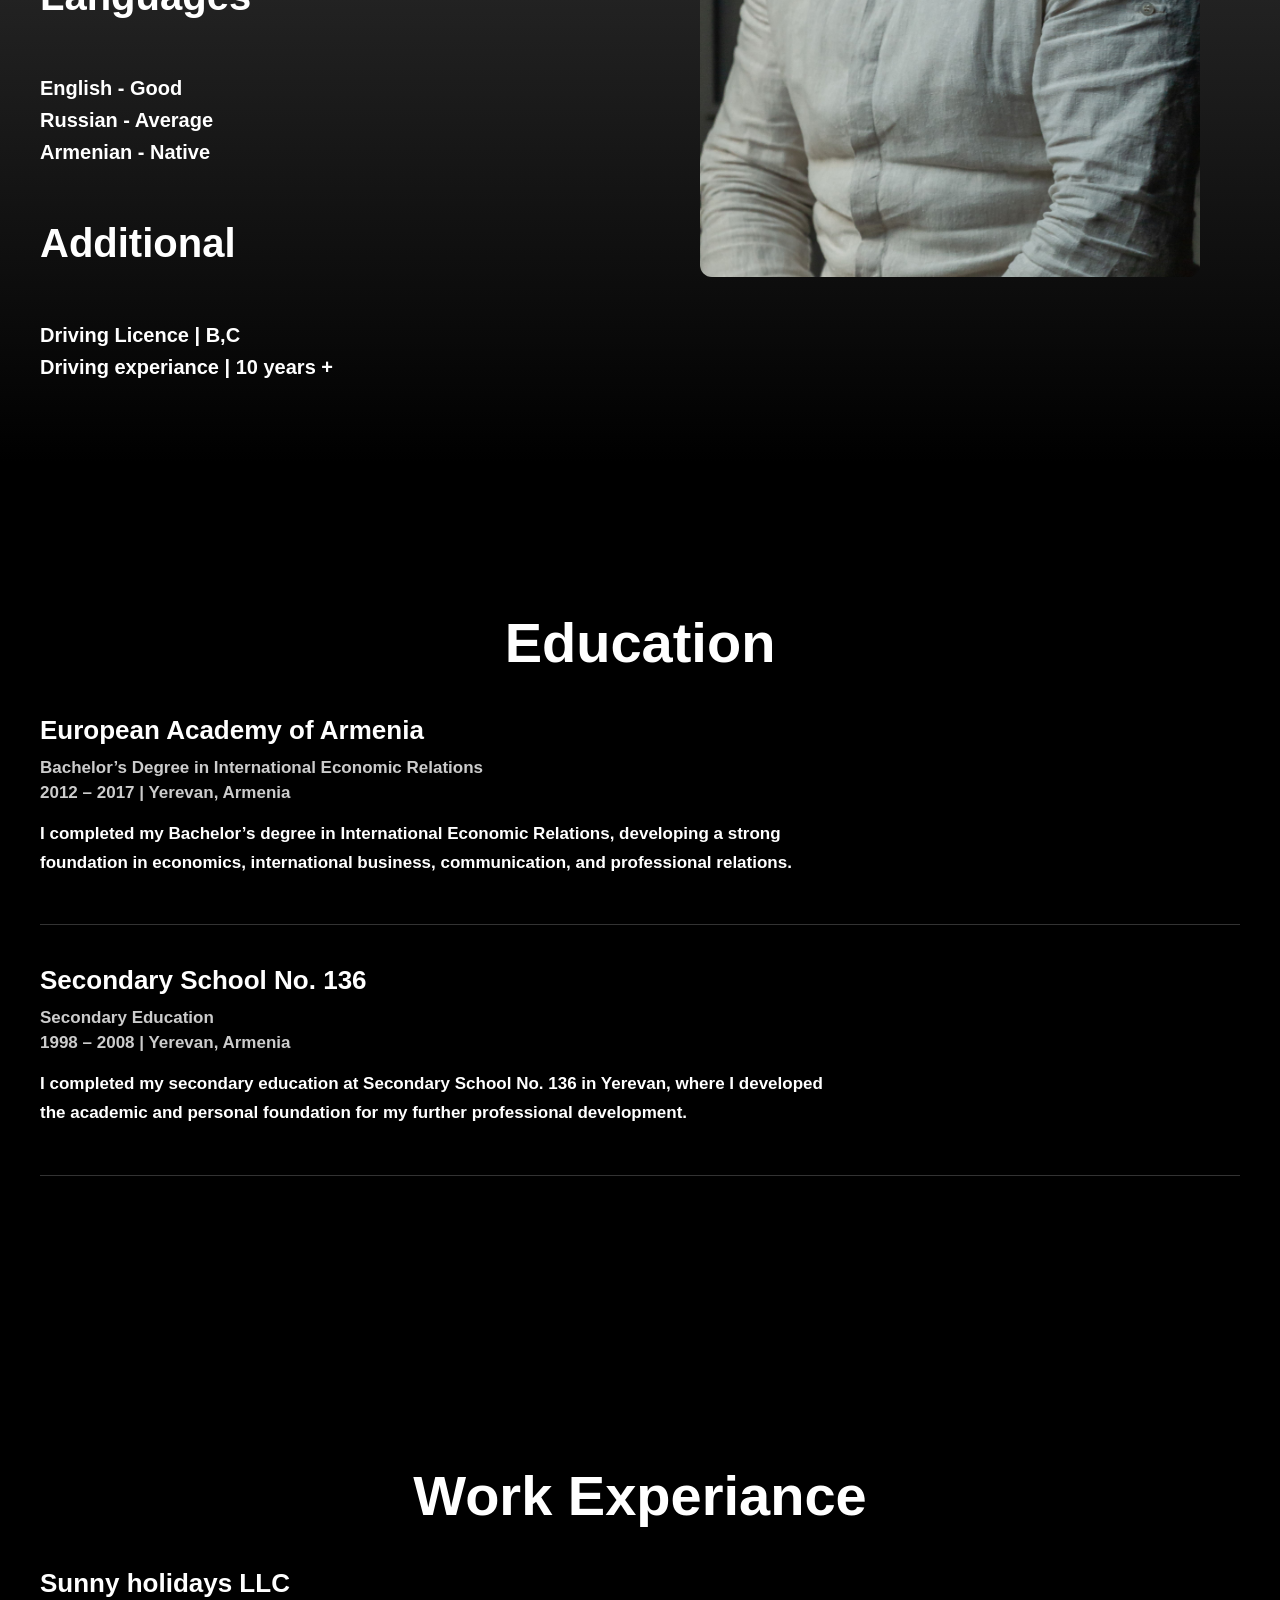
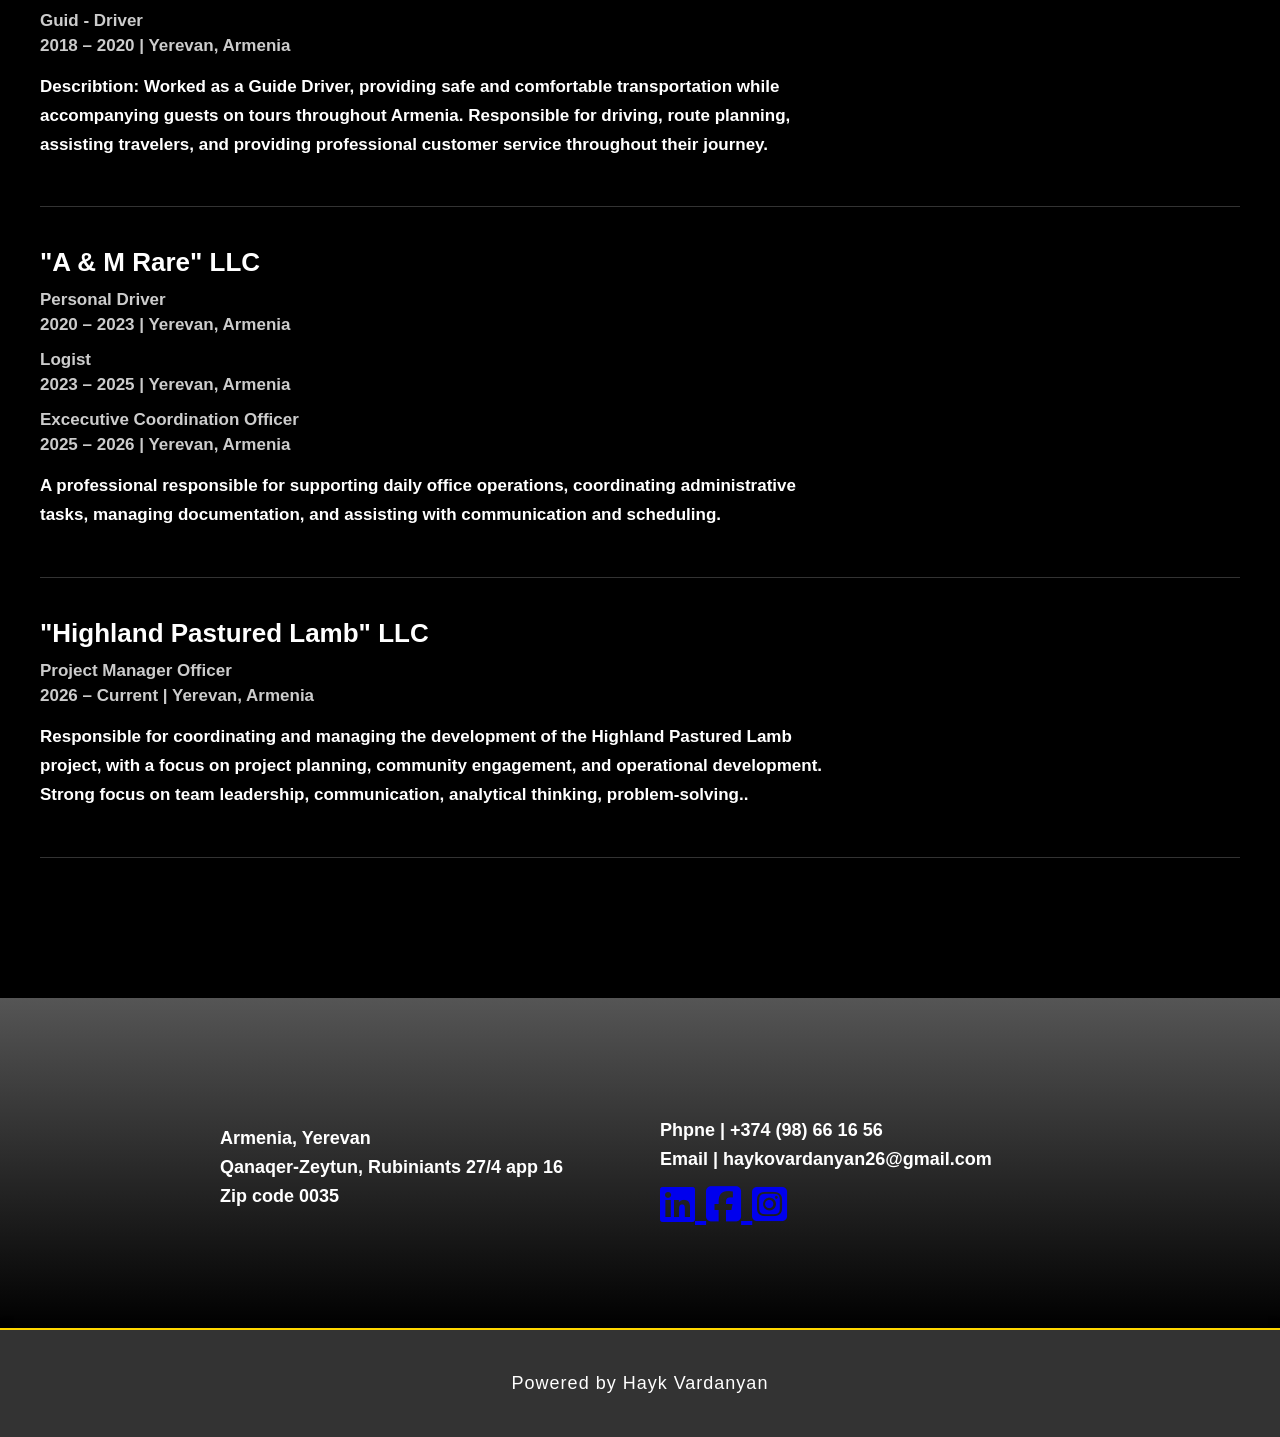
==== commit 09a1c647: "Update index.html" ====
--- a/index.html
+++ b/index.html
@@ -74,7 +74,7 @@
           -->
         </div>
         <div class="sec4-right">
-          <img src="Hayko.jpg" class="sec4-img" alt="Vision">
+          <img src="Hayko.JPG" class="sec4-img" alt="Vision">
         </div>
     </section>
     
